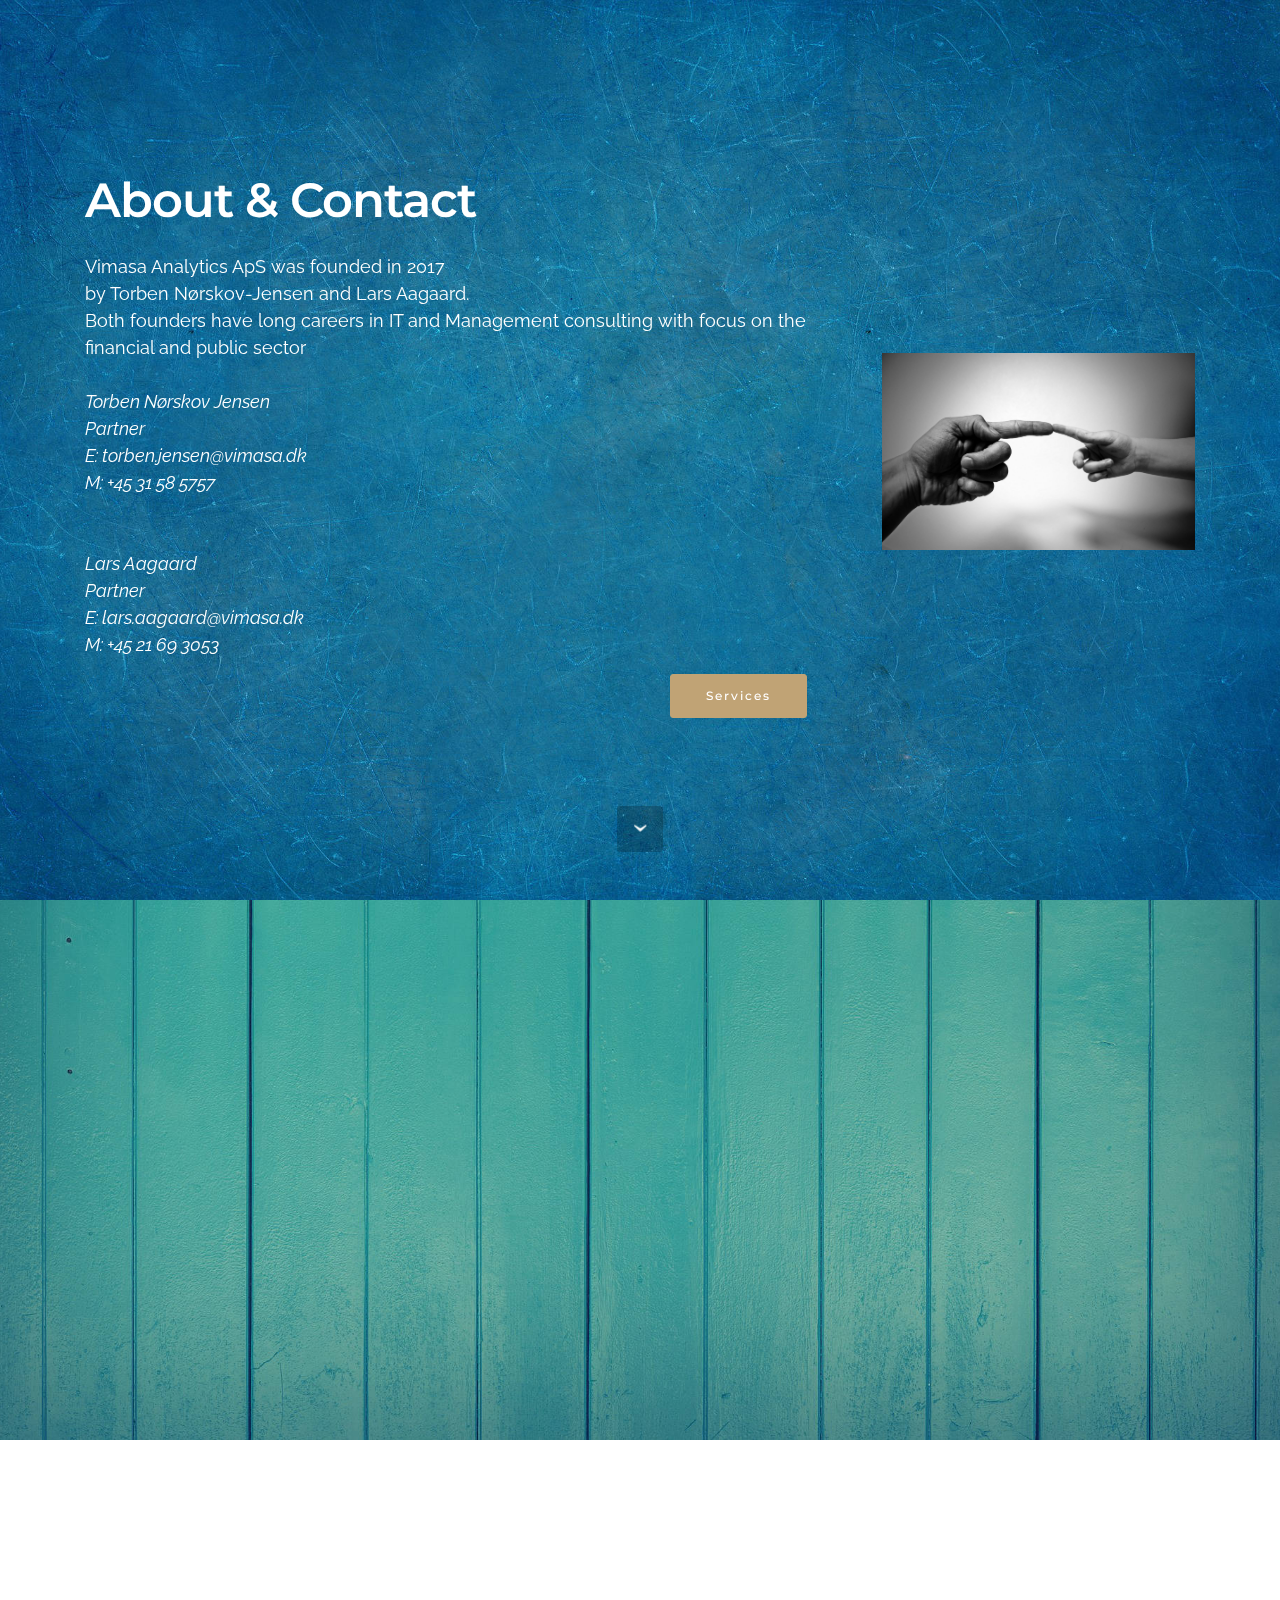
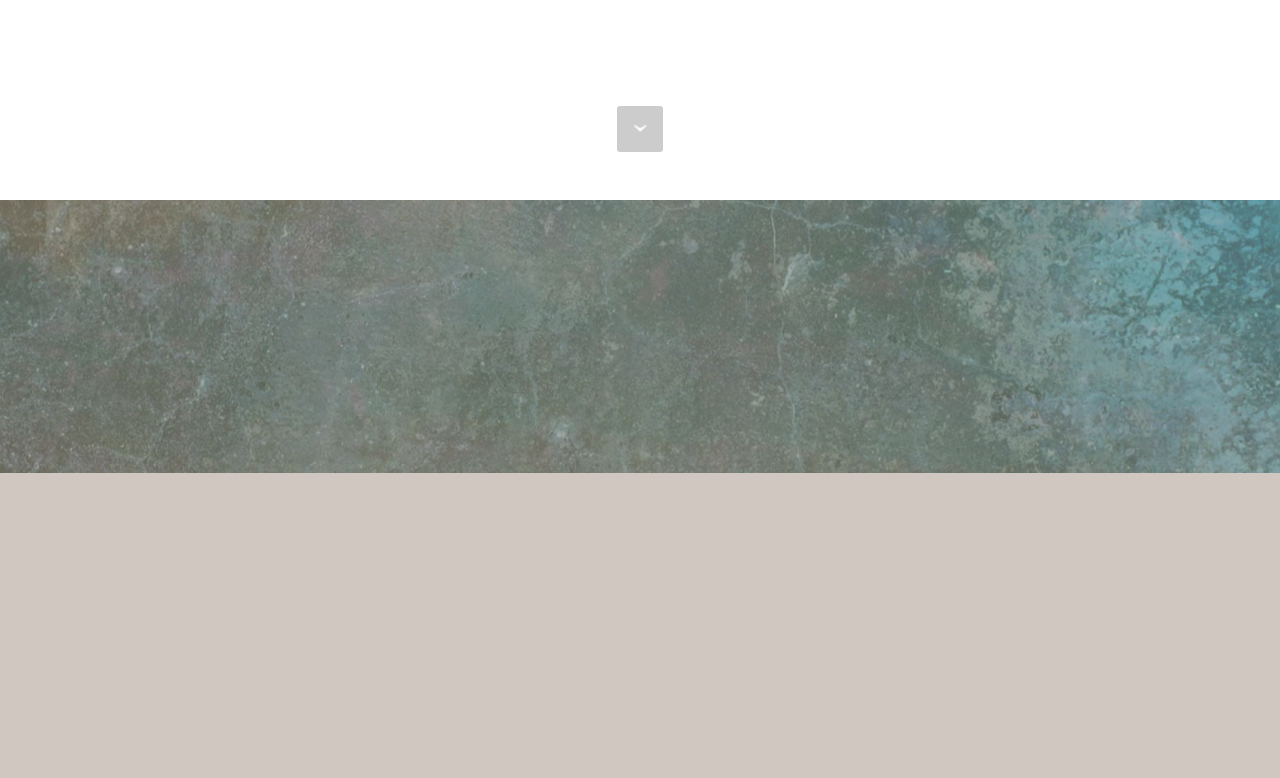
==== About.html @ 1f8f46f0 "create github pages" ====
<!DOCTYPE html>
<html >
<head>
  <!-- Site made with Mobirise Website Builder v4.8.8, https://mobirise.com -->
  <meta charset="UTF-8">
  <meta http-equiv="X-UA-Compatible" content="IE=edge">
  <meta name="generator" content="Mobirise v4.8.8, mobirise.com">
  <meta name="viewport" content="width=device-width, initial-scale=1, minimum-scale=1">
  <link rel="shortcut icon" href="assets/images/logo.png" type="image/x-icon">
  <meta name="description" content="Site Builder Description">
  <title>About</title>
  <link rel="stylesheet" href="https://fonts.googleapis.com/css?family=Montserrat:400,700">
  <link rel="stylesheet" href="https://fonts.googleapis.com/css?family=Raleway:100,100i,200,200i,300,300i,400,400i,500,500i,600,600i,700,700i,800,800i,900,900i">
  <link rel="stylesheet" href="https://fonts.googleapis.com/css?family=Lora:400,700,400italic,700italic&subset=latin">
  <link rel="stylesheet" href="assets/tether/tether.min.css">
  <link rel="stylesheet" href="assets/bootstrap/css/bootstrap.min.css">
  <link rel="stylesheet" href="assets/animate.css/animate.min.css">
  <link rel="stylesheet" href="assets/theme/css/style.css">
  <link rel="stylesheet" href="assets/mobirise/css/mbr-additional.css" type="text/css">
  
  
  
</head>
<body>
  <section class="mbr-section mbr-section-hero mbr-section-full header2 mbr-parallax-background" id="header2-1" data-rv-view="3" style="background-image: url(assets/images/mbr-1920x1280.jpg);">

    <div class="mbr-overlay" style="opacity: 0; background-color: rgb(192, 163, 117);">
    </div>

    <div class="mbr-table mbr-table-full">
        <div class="mbr-table-cell">

            <div class="container">
                <div class="mbr-section row">
                    <div class="mbr-table-md-up">
                        
                        
                        

                        <div class="mbr-table-cell col-md-5 content-size text-xs-center text-md-right">

                            <h3 class="mbr-section-title display-2">About &amp; Contact</h3>

                            <div class="mbr-section-text">
                                <p>Vimasa Analytics ApS was founded in 2017 <br>by Torben Nørskov-Jensen and Lars Aagaard. 
<br>Both founders have long careers in IT and Management consulting with focus on the financial and public sector<br><br><em>Torben Nørskov Jensen<br>Partner<br>E: torben.jensen@vimasa.dk<br>M: +45 31 58 5757</em><br><br><br><em>Lars Aagaard<br>Partner<br>E: lars.aagaard@vimasa.dk<br>M: +45 21 69 3053</em></p>
                            </div>

                            <div class="mbr-section-btn"><a class="btn btn-primary" href="Services.html">Services</a></div>

                        </div>
                        <div class="mbr-table-cell mbr-valign-top mbr-left-padding-md-up col-md-7 image-size" style="width: 34%;">
                            <div class="mbr-figure"><img src="assets/images/mbr-1400x879.jpg"></div>
                        </div>

                    </div>
                </div>
            </div>

        </div>
    </div>

    <div class="mbr-arrow mbr-arrow-floating hidden-sm-down" aria-hidden="true"><a href="#header2-6"><i class="mbr-arrow-icon"></i></a></div>

</section>

<section class="engine"><a href="https://mobirise.info/l">free site templates</a></section><section class="mbr-section mbr-section-hero mbr-section-full header2 mbr-parallax-background" id="header2-6" data-rv-view="30" style="background-image: url(assets/images/mbr-1-1920x1277.jpg);">

    

    <div class="mbr-table mbr-table-full">
        <div class="mbr-table-cell">

            <div class="container">
                <div class="mbr-section row">
                    <div class="mbr-table-md-up">
                        
                        
                        

                        <div class="mbr-table-cell col-md-5 content-size text-xs-center text-md-right">

                            <h3 class="mbr-section-title display-2"><em><br></em>Vimasa Improvement ApS<br><em>What we do</em></h3>

                            <div class="mbr-section-text">
                                <p><em>- We engage in IT projects<br>- We are committed<br>- We do our best so our customers succeed</em><br><br><strong>We are dedicated from the beginning, and our goals is to make sure our customers IT investment are aligned and returning the expected value.</strong><br><em><br>- Project Management<br>- IT Transition &amp; Transformation<br>- PMO Processes &amp; Governance<br>- GDPR &amp; Compliance<br>- IT Assessment<br>- IT Security<br>- Cloud<br></em><br><strong><br></strong></p>
                            </div>

                            <div class="mbr-section-btn"><a class="btn btn-info" href="Abou.html">Contact info</a></div>

                        </div>
                        <div class="mbr-table-cell mbr-valign-top mbr-left-padding-md-up col-md-7 image-size" style="width: 33%;">
                            <div class="mbr-figure"><img src="assets/images/mbr-1400x933.jpg"></div>
                        </div>

                    </div>
                </div>
            </div>

        </div>
    </div>

    <div class="mbr-arrow mbr-arrow-floating hidden-sm-down" aria-hidden="true"><a href="#form1-7"><i class="mbr-arrow-icon"></i></a></div>

</section>

<section class="mbr-section form1 mbr-parallax-background" id="form1-7" data-rv-view="33" style="background-image: url(assets/images/mbr-1-1920x1920.jpg); padding-top: 40px; padding-bottom: 40px;">
    <div class="mbr-overlay" style="opacity: 0.5; background-color: rgb(163, 143, 132);">
    </div>
    <div class="mbr-section mbr-section__container mbr-section__container--middle">
        <div class="container">
            <div class="row">
                <div class="col-xs-12 text-xs-center">
                    <h3 class="mbr-section-title display-2">CONTACT FORM</h3>
                    <small class="mbr-section-subtitle">Digital transition is here - don't get behind</small>
                </div>
            </div>
        </div>
    </div>
    <div class="mbr-section mbr-section-nopadding">
        <div class="container">
            <div class="row">
                <div class="col-xs-12 col-lg-10 col-lg-offset-1" data-form-type="formoid">


                    <div data-form-alert="true">
                        <div hidden="" data-form-alert-success="true" class="alert alert-form alert-success text-xs-center">Thanks for filling out form
We will contact you shortly!</div>
                    </div>


                    <form action="https://mobirise.com/" method="post" data-form-title="CONTACT FORM">

                        <input type="hidden" value="hL6m+TQBSFfys4Q+wXrclyEudEOD7QQ8SLGJRvzEBUeNhYzT4Xl9J7vNnoJnDVi4eVZzjB62GoD734XHvU3Bo7GF/iDi1a0RfBKgp7R13v/vdrut3c1AyqUFAU4XTbLZ" data-form-email="true">

                        <div class="row row-sm-offset">

                            <div class="col-xs-12 col-md-4">
                                <div class="form-group">
                                    <label class="form-control-label" for="form1-7-name">Name<span class="form-asterisk">*</span></label>
                                    <input type="text" class="form-control" name="name" required="" data-form-field="Name" id="form1-7-name">
                                </div>
                            </div>

                            <div class="col-xs-12 col-md-4">
                                <div class="form-group">
                                    <label class="form-control-label" for="form1-7-email">Email<span class="form-asterisk">*</span></label>
                                    <input type="email" class="form-control" name="email" required="" data-form-field="Email" id="form1-7-email">
                                </div>
                            </div>

                            <div class="col-xs-12 col-md-4">
                                <div class="form-group">
                                    <label class="form-control-label" for="form1-7-phone">Phone</label>
                                    <input type="tel" class="form-control" name="phone" data-form-field="Phone" id="form1-7-phone">
                                </div>
                            </div>

                        </div>

                        <div class="form-group">
                            <label class="form-control-label" for="form1-7-message">Message</label>
                            <textarea class="form-control" name="message" rows="7" data-form-field="Message" id="form1-7-message"></textarea>
                        </div>

                        <div><button type="submit" class="btn btn-primary">CONTACT US</button></div>

                    </form>
                </div>
            </div>
        </div>
    </div>
</section>


  <script src="assets/web/assets/jquery/jquery.min.js"></script>
  <script src="assets/tether/tether.min.js"></script>
  <script src="assets/bootstrap/js/bootstrap.min.js"></script>
  <script src="assets/smooth-scroll/smooth-scroll.js"></script>
  <script src="assets/jarallax/jarallax.js"></script>
  <script src="assets/viewport-checker/jquery.viewportchecker.js"></script>
  <script src="assets/theme/js/script.js"></script>
  <script src="assets/formoid/formoid.min.js"></script>
  
  
  <input name="animation" type="hidden">
  </body>
</html>
---- assets/theme/css/style.css ----
.engine {
	position: absolute;
	text-indent: -2400px;
	text-align: center;
	padding: 0;
	top: 0;
	left: -2400px;
}/*!
 * Default theme v2 (https://mobirise.com/)
 * Copyright 2016 Mobirise
 */
.container {
  position: relative; }

.btn {
  margin-bottom: 0.5rem; }
  .btn + .btn {
    margin-left: 1rem; }
  @media (max-width: 767px) {
    .btn {
      white-space: normal; }
      .btn + .btn {
        margin-left: 0; } }

.bg-primary {
  background-color: #c0a375 !important; }

.bg-success {
  background-color: #90a878 !important; }

.bg-info {
  background-color: #7e9b9f !important; }

.bg-warning {
  background-color: #f3c649 !important; }

.bg-danger {
  background-color: #f28281 !important; }

.bg-none {
  background: none !important; }

.btn {
  font-family: 'Montserrat', sans-serif;
  font-weight: 500;
  letter-spacing: 2px;
  padding: 0.75rem 2.1875rem;
  font-size: 0.75rem;
  line-height: 1.5;
  border-radius: 3px;
  -webkit-transition: all .3s ease-in-out;
  -moz-transition: all .3s ease-in-out;
  transition: all .3s ease-in-out; }

.btn-sm {
  padding: 0.625rem 2.1874rem;
  font-size: 0.9687rem;
  line-height: 1.5;
  border-radius: 3px;
  font-family: "Lora";
  font-style: italic;
  font-weight: 400;
  letter-spacing: 0px; }

.btn-lg {
  padding: 0.75rem 2.1874rem;
  font-size: 0.9687rem;
  line-height: 1.3333333333;
  border-radius: 3px; }

.btn-xlg {
  padding: 0.75rem 2.1874rem;
  font-size: 1.1875rem;
  line-height: 1.3333333333;
  border-radius: 3px; }

.btn-primary {
  background-color: #c0a375;
  border-color: #c0a375;
  box-shadow: none;
  color: #fff; }
  .btn-primary:hover {
    color: #fff;
    background-color: #a07e49;
    border-color: #a07e49;
    box-shadow: none; }
  .btn-primary:focus, .btn-primary.focus {
    color: #fff;
    background-color: #a07e49;
    border-color: #a07e49; }
  .btn-primary:active, .btn-primary.active {
    color: #fff;
    background-color: #a07e49;
    border-color: #a07e49;
    background-image: none;
    box-shadow: none; }
  .btn-primary.disabled, .btn-primary:disabled {
    color: #fff !important;
    background-color: #a07e49 !important;
    border-color: #a07e49 !important;
    opacity: 0.85; }

.btn-secondary {
  background-color: #bfcecb;
  border-color: #bfcecb;
  box-shadow: none;
  color: #fff; }
  .btn-secondary:hover {
    color: #fff;
    background-color: #94ada8;
    border-color: #94ada8;
    box-shadow: none; }
  .btn-secondary:focus, .btn-secondary.focus {
    color: #fff;
    background-color: #94ada8;
    border-color: #94ada8; }
  .btn-secondary:active, .btn-secondary.active {
    color: #fff;
    background-color: #94ada8;
    border-color: #94ada8;
    background-image: none;
    box-shadow: none; }
  .btn-secondary.disabled, .btn-secondary:disabled {
    color: #fff !important;
    background-color: #94ada8 !important;
    border-color: #94ada8 !important;
    opacity: 0.85; }

.btn-info {
  background-color: #7e9b9f;
  border-color: #7e9b9f;
  box-shadow: none;
  color: #fff; }
  .btn-info:hover {
    color: #fff;
    background-color: #597478;
    border-color: #597478;
    box-shadow: none; }
  .btn-info:focus, .btn-info.focus {
    color: #fff;
    background-color: #597478;
    border-color: #597478; }
  .btn-info:active, .btn-info.active {
    color: #fff;
    background-color: #597478;
    border-color: #597478;
    background-image: none;
    box-shadow: none; }
  .btn-info.disabled, .btn-info:disabled {
    color: #fff !important;
    background-color: #597478 !important;
    border-color: #597478 !important;
    opacity: 0.85; }

.btn-success {
  background-color: #90a878;
  border-color: #90a878;
  box-shadow: none;
  color: #fff; }
  .btn-success:hover {
    color: #fff;
    background-color: #6a8153;
    border-color: #6a8153;
    box-shadow: none; }
  .btn-success:focus, .btn-success.focus {
    color: #fff;
    background-color: #6a8153;
    border-color: #6a8153; }
  .btn-success:active, .btn-success.active {
    color: #fff;
    background-color: #6a8153;
    border-color: #6a8153;
    background-image: none;
    box-shadow: none; }
  .btn-success.disabled, .btn-success:disabled {
    color: #fff !important;
    background-color: #6a8153 !important;
    border-color: #6a8153 !important;
    opacity: 0.85; }

.btn-warning {
  background-color: #f3c649;
  border-color: #f3c649;
  box-shadow: none;
  color: #fff; }
  .btn-warning:hover {
    color: #fff;
    background-color: #e1a90f;
    border-color: #e1a90f;
    box-shadow: none; }
  .btn-warning:focus, .btn-warning.focus {
    color: #fff;
    background-color: #e1a90f;
    border-color: #e1a90f; }
  .btn-warning:active, .btn-warning.active {
    color: #fff;
    background-color: #e1a90f;
    border-color: #e1a90f;
    background-image: none;
    box-shadow: none; }
  .btn-warning.disabled, .btn-warning:disabled {
    color: #fff !important;
    background-color: #e1a90f !important;
    border-color: #e1a90f !important;
    opacity: 0.85; }

.btn-danger {
  background-color: #f28281;
  border-color: #f28281;
  box-shadow: none;
  color: #fff; }
  .btn-danger:hover {
    color: #fff;
    background-color: #eb3d3c;
    border-color: #eb3d3c;
    box-shadow: none; }
  .btn-danger:focus, .btn-danger.focus {
    color: #fff;
    background-color: #eb3d3c;
    border-color: #eb3d3c; }
  .btn-danger:active, .btn-danger.active {
    color: #fff;
    background-color: #eb3d3c;
    border-color: #eb3d3c;
    background-image: none;
    box-shadow: none; }
  .btn-danger.disabled, .btn-danger:disabled {
    color: #fff !important;
    background-color: #eb3d3c !important;
    border-color: #eb3d3c !important;
    opacity: 0.85; }

.btn-white {
  background-color: #fff;
  border-color: #fff;
  box-shadow: none;
  color: #535353; }
  .btn-white:hover {
    color: #fff;
    background-color: #d4d4d4;
    border-color: #d4d4d4;
    box-shadow: none; }
  .btn-white:focus, .btn-white.focus {
    color: #fff;
    background-color: #d4d4d4;
    border-color: #d4d4d4; }
  .btn-white:active, .btn-white.active {
    color: #fff;
    background-color: #d4d4d4;
    border-color: #d4d4d4;
    background-image: none;
    box-shadow: none; }
  .btn-white.disabled, .btn-white:disabled {
    color: #fff !important;
    background-color: #d4d4d4 !important;
    border-color: #d4d4d4 !important;
    opacity: 0.85; }

.btn-black {
  background-color: #535353;
  border-color: #535353;
  box-shadow: none;
  color: #fff; }
  .btn-black:hover {
    color: #fff;
    background-color: #2d2d2d;
    border-color: #2d2d2d;
    box-shadow: none; }
  .btn-black:focus, .btn-black.focus {
    color: #fff;
    background-color: #2d2d2d;
    border-color: #2d2d2d; }
  .btn-black:active, .btn-black.active {
    color: #fff;
    background-color: #2d2d2d;
    border-color: #2d2d2d;
    background-image: none;
    box-shadow: none; }
  .btn-black.disabled, .btn-black:disabled {
    color: #fff !important;
    background-color: #2d2d2d !important;
    border-color: #2d2d2d !important;
    opacity: 0.85; }

.btn-primary-outline {
  background: none;
  border-color: #8e7041;
  color: #8e7041; }
  .btn-primary-outline:focus, .btn-primary-outline.focus, .btn-primary-outline:active, .btn-primary-outline.active {
    color: #fff;
    background-color: #c0a375;
    border-color: #c0a375; }
  .btn-primary-outline:hover {
    color: #fff;
    background-color: #c0a375;
    border-color: #c0a375; }
  .btn-primary-outline.disabled, .btn-primary-outline:disabled {
    color: #fff !important;
    background-color: #c0a375 !important;
    border-color: #c0a375 !important;
    opacity: 0.85; }

.btn-secondary-outline {
  background: none;
  border-color: #85a29c;
  color: #85a29c; }
  .btn-secondary-outline:focus, .btn-secondary-outline.focus, .btn-secondary-outline:active, .btn-secondary-outline.active {
    color: #fff;
    background-color: #bfcecb;
    border-color: #bfcecb; }
  .btn-secondary-outline:hover {
    color: #fff;
    background-color: #bfcecb;
    border-color: #bfcecb; }
  .btn-secondary-outline.disabled, .btn-secondary-outline:disabled {
    color: #fff !important;
    background-color: #bfcecb !important;
    border-color: #bfcecb !important;
    opacity: 0.85; }

.btn-info-outline {
  background: none;
  border-color: #4e6669;
  color: #4e6669; }
  .btn-info-outline:focus, .btn-info-outline.focus, .btn-info-outline:active, .btn-info-outline.active {
    color: #fff;
    background-color: #7e9b9f;
    border-color: #7e9b9f; }
  .btn-info-outline:hover {
    color: #fff;
    background-color: #7e9b9f;
    border-color: #7e9b9f; }
  .btn-info-outline.disabled, .btn-info-outline:disabled {
    color: #fff !important;
    background-color: #7e9b9f !important;
    border-color: #7e9b9f !important;
    opacity: 0.85; }

.btn-success-outline {
  background: none;
  border-color: #5d7149;
  color: #5d7149; }
  .btn-success-outline:focus, .btn-success-outline.focus, .btn-success-outline:active, .btn-success-outline.active {
    color: #fff;
    background-color: #90a878;
    border-color: #90a878; }
  .btn-success-outline:hover {
    color: #fff;
    background-color: #90a878;
    border-color: #90a878; }
  .btn-success-outline.disabled, .btn-success-outline:disabled {
    color: #fff !important;
    background-color: #90a878 !important;
    border-color: #90a878 !important;
    opacity: 0.85; }

.btn-warning-outline {
  background: none;
  border-color: #c9970d;
  color: #c9970d; }
  .btn-warning-outline:focus, .btn-warning-outline.focus, .btn-warning-outline:active, .btn-warning-outline.active {
    color: #fff;
    background-color: #f3c649;
    border-color: #f3c649; }
  .btn-warning-outline:hover {
    color: #fff;
    background-color: #f3c649;
    border-color: #f3c649; }
  .btn-warning-outline.disabled, .btn-warning-outline:disabled {
    color: #fff !important;
    background-color: #f3c649 !important;
    border-color: #f3c649 !important;
    opacity: 0.85; }

.btn-danger-outline {
  background: none;
  border-color: #e82625;
  color: #e82625; }
  .btn-danger-outline:focus, .btn-danger-outline.focus, .btn-danger-outline:active, .btn-danger-outline.active {
    color: #fff;
    background-color: #f28281;
    border-color: #f28281; }
  .btn-danger-outline:hover {
    color: #fff;
    background-color: #f28281;
    border-color: #f28281; }
  .btn-danger-outline.disabled, .btn-danger-outline:disabled {
    color: #fff !important;
    background-color: #f28281 !important;
    border-color: #f28281 !important;
    opacity: 0.85; }

.btn-white-outline {
  background: none;
  border-color: #fff;
  color: #fff; }
  .btn-white-outline:focus, .btn-white-outline.focus, .btn-white-outline:active, .btn-white-outline.active {
    color: #535353;
    background-color: #fff;
    border-color: #fff; }
  .btn-white-outline:hover {
    color: #535353;
    background-color: #fff;
    border-color: #fff; }
  .btn-white-outline.disabled, .btn-white-outline:disabled {
    color: #535353 !important;
    background-color: #fff !important;
    border-color: #fff !important;
    opacity: 0.85; }

.btn-black-outline {
  background: none;
  border-color: #202020;
  color: #202020; }
  .btn-black-outline:focus, .btn-black-outline.focus, .btn-black-outline:active, .btn-black-outline.active {
    color: #fff;
    background-color: #535353;
    border-color: #535353; }
  .btn-black-outline:hover {
    color: #fff;
    background-color: #535353;
    border-color: #535353; }
  .btn-black-outline.disabled, .btn-black-outline:disabled {
    color: #fff !important;
    background-color: #535353 !important;
    border-color: #535353 !important;
    opacity: 0.85; }

a.mbr-iconfont:hover {
  text-decoration: none; }

.btn-social {
  font-size: 20px;
  border-radius: 50%;
  padding: 0;
  width: 44px;
  height: 44px;
  line-height: 44px;
  text-align: center;
  position: relative;
  border: 2px solid #c0a375;
  color: #232323; }
  .btn-social i {
    top: 0;
    line-height: 44px;
    width: 44px; }
  .btn-social:hover {
    color: #fff;
    background: #c0a375; }
  .btn-social + .btn {
    margin-left: 0.1rem; }

p.lead,
.lead p {
  font-size: 1.07rem;
  font-weight: 300;
  margin-bottom: 2.3125rem; }

.article .lead p, .article .lead ul, .article .lead ol, .article .lead pre, .article .lead blockquote {
  margin-bottom: 0; }

.lead {
  font-size: 1.07rem;
  font-weight: 300; }
  .lead a {
    font-family: "Lora";
    font-style: italic;
    font-weight: 400; }
    .lead a, .lead a:hover {
      color: #c0a375;
      text-decoration: none; }
  .lead h1 {
    font-size: 3rem;
    font-weight: 600;
    letter-spacing: -1px;
    margin-bottom: 1.605rem; }
  .lead h2 {
    font-size: 2.5rem;
    font-weight: 600;
    letter-spacing: -1px;
    margin-bottom: 1.605rem; }
  .lead h3 {
    font-size: 2rem;
    font-weight: 600;
    margin-bottom: 1.605rem; }
  .lead h4 {
    font-size: 1.5rem;
    font-weight: 600;
    margin-bottom: 1.605rem; }
  .lead blockquote {
    font-family: "Lora";
    font-style: italic;
    padding: 10px 0 10px 20px;
    border-left: 4px solid #c39f76;
    font-size: 1.09rem;
    position: relative; }
  .lead ul, .lead ol, .lead pre, .lead blockquote {
    margin-bottom: 2.3125rem; }
  .lead pre {
    background: #f4f4f4;
    padding: 10px 24px;
    white-space: pre-wrap; }

.display-1 {
  font-size: 4.39rem;
  font-weight: 600;
  letter-spacing: -2px;
  margin-bottom: 0.2843em;
  margin-top: 3.9rem; }

.display-2 {
  font-size: 3rem;
  font-weight: 600;
  letter-spacing: -1px;
  margin-bottom: 1.5625rem;
  margin-top: 3.5rem; }

.display-3 {
  font-size: 2.5rem;
  font-weight: 600;
  margin-top: 3.2rem;
  margin-bottom: 2rem; }

.display-4 {
  font-size: 2rem;
  font-weight: 600;
  margin-top: 2.3rem;
  margin-bottom: 1.8rem; }

.modal-backdrop {
  background: -webkit-linear-gradient(left, #564740, #3a414a);
  background: -moz-linear-gradient(left, #564740, #3a414a);
  background: -o-linear-gradient(left, #564740, #3a414a);
  background: -ms-linear-gradient(left, #564740, #3a414a);
  background: linear-gradient(left, #564740, #3a414a);
  opacity: 0.94; }

.form-control {
  background-color: #f5f5f5;
  border-radius: 3px;
  box-shadow: none;
  color: #565656;
  font-size: 0.875rem;
  line-height: 1.43;
  min-height: 3.5em;
  padding: 0.5em 1.07em 0.5em; }
  .form-control, .form-control:focus {
    border: 1px solid #e8e8e8; }
  .form-active .form-control:invalid {
    border-color: #f28281; }

.form-control-label {
  cursor: pointer;
  font-size: 0.875rem;
  margin-bottom: 0.357em;
  padding: 0; }

.alert {
  border-radius: 0;
  border: 0;
  font-family: 'Montserrat', sans-serif;
  font-size: 0.875rem;
  line-height: 1.5;
  margin-bottom: 1.875rem;
  padding: 1.25rem;
  position: relative; }
  .alert.alert-form:after {
    background-color: inherit;
    bottom: -7px;
    content: "";
    display: block;
    height: 14px;
    left: 50%;
    margin-left: -7px;
    position: absolute;
    transform: rotate(45deg);
    width: 14px; }

.alert-success {
  background-color: #90a878;
  color: #fff; }

.alert-info {
  background-color: #7e9b9f;
  color: #fff; }

.alert-warning {
  background-color: #f3c649;
  color: #fff; }

.alert-danger {
  background-color: #f28281;
  color: #fff; }

/**
 * TYPOGRAPHY
 */
body {
  font-family: 'Raleway', sans-serif;
  color: #232323; }

h1, h2, h3, h4, h5, h6,
.h1, .h2, .h3, .h4, .h5, .h6,
.display-1, .display-2, .display-3, .display-4 {
  font-family: 'Montserrat', sans-serif;
  word-break: break-word;
  word-wrap: break-word; }

input, textarea {
  font-family: "Raleway"; }

input:-webkit-autofill, input:-webkit-autofill:hover, input:-webkit-autofill:focus, input:-webkit-autofill:active {
  transition-delay: 9999s;
  transition-property: background-color, color; }

.text-primary {
  color: #c0a375 !important; }

.text-success {
  color: #90a878 !important; }

.text-info {
  color: #7e9b9f !important; }

.text-warning {
  color: #f3c649 !important; }

.text-danger {
  color: #f28281 !important; }

.text-white {
  color: #fff !important; }

.text-black {
  color: #535353 !important; }

.mbr-section {
  position: relative;
  padding-top: 120px;
  padding-bottom: 120px;
  background-position: 50% 50%;
  background-repeat: no-repeat;
  background-size: cover; }

.mbr-section-full {
  display: table;
  height: 100vh;
  padding-bottom: 0;
  padding-top: 0;
  table-layout: fixed;
  width: 100%; }
  .mbr-section-full > .mbr-table-cell {
    width: 100%; }

.mbr-section-small {
  padding-top: 60px;
  padding-bottom: 60px; }

.mbr-section-title {
  margin-top: 0; }

.mbr-section__container--first {
  padding-top: 120px;
  padding-bottom: 40px; }

.mbr-section__container--middle {
  padding-top: 0;
  padding-bottom: 40px; }

.mbr-section__container--last {
  padding-top: 0;
  padding-bottom: 120px; }

.mbr-section-sm-padding {
  padding-top: 40px;
  padding-bottom: 40px; }

.mbr-section-md-padding {
  padding-top: 90px;
  padding-bottom: 90px; }

.mbr-section-nopadding {
  padding-top: 0;
  padding-bottom: 0; }

.mbr-section-subtitle {
  display: block;
  font-style: italic;
  font-weight: 400;
  font-size: 17px;
  font-family: "Lora";
  line-height: 26px;
  color: #8c8c8c;
  margin-bottom: 30px; }

.mbr-section-title + .mbr-section-subtitle {
  margin-top: -21px; }

.mbr-section-hero::before {
  display: none !important; }
.mbr-section-hero .mbr-section-title {
  color: #fff;
  margin-bottom: 1.6875rem; }
.mbr-section-hero .mbr-section-lead {
  color: #fff;
  font-family: Lora;
  font-size: 1.5rem;
  font-style: italic;
  margin-top: -1em; }
.mbr-section-hero .mbr-section-text {
  color: #fff; }

@media (max-width: 767px) {
  .mbr-section {
    padding-top: 60px;
    padding-bottom: 60px; }

  .mbr-section-full {
    padding-bottom: 0;
    padding-top: 0; }

  .mbr-section__container--first {
    padding-top: 60px;
    padding-bottom: 40px; }

  .mbr-section__container--middle {
    padding-top: 0;
    padding-bottom: 40px; }

  .mbr-section__container--last {
    padding-top: 0;
    padding-bottom: 60px; }

  .mbr-section-sm-padding {
    padding-top: 40px;
    padding-bottom: 40px; }

  .mbr-section-md-padding {
    padding-top: 60px;
    padding-bottom: 60px; }

  .mbr-section-nopadding {
    padding-top: 0;
    padding-bottom: 0; }

  .mbr-section-subtitle {
    margin-bottom: 0; }

  .mbr-section-hero.mbr-after-navbar .mbr-section {
    padding-top: 120px; }
  .mbr-section-hero.mbr-section-with-arrow .mbr-section {
    padding-bottom: 120px; }
  .mbr-section-hero .mbr-section-title {
    font-size: 3.125rem !important; }
  .mbr-section-hero .mbr-section-lead {
    font-size: 1.125rem !important; }
  .mbr-section-hero .mbr-section-btn .btn {
    font-size: 0.75rem !important;
    line-height: 1.5;
    padding: 0.75rem 2.1875rem; } }
.mbr-section-full .mbr-overlay {
  min-height: 100vh; }

.mbr-overlay {
  background-color: #000;
  bottom: 0;
  left: 0;
  opacity: 0.5;
  position: absolute;
  right: 0;
  top: 0;
  z-index: 1; }
  .mbr-overlay ~ * {
    z-index: 2; }

.mbr-section-full .mbr-background-video,
.mbr-section-full .mbr-background-video-preview {
  min-height: 100vh; }

.mbr-background-video,
.mbr-background-video-preview {
  bottom: 0;
  left: 0;
  position: absolute;
  right: 0;
  top: 0; }

.mbr-background-video-preview {
  z-index: 0 !important; }

.mbr-table {
  position: relative;
  display: table;
  width: 100%; }

.mbr-table-full {
  position: relative;
  width: 100%;
  height: 100%; }

.mbr-table-cell {
  position: relative;
  display: table-cell;
  float: none;
  padding-top: 0;
  padding-bottom: 0;
  vertical-align: middle; }

.mbr-table-md-up {
  width: 100%; }
  .mbr-table-md-up .mbr-table-cell {
    display: block; }
  .mbr-table-md-up .mbr-table-cell + .mbr-table-cell {
    padding-top: 40px; }

@media (min-width: 769px) {
  .mbr-table-md-up {
    display: table; }
    .mbr-table-md-up .mbr-table-cell {
      display: table-cell; }
    .mbr-table-md-up .mbr-table-cell + .mbr-table-cell {
      padding-top: 0; } }
.mbr-figure {
  display: block;
  margin: 0;
  overflow: hidden;
  position: relative;
  width: 100%; }
  .mbr-figure img, .mbr-figure iframe {
    display: block;
    width: 100%; }
  .mbr-figure .mbr-figure-caption {
    background: #2e2e2e;
    color: #fff;
    font-family: Montserrat;
    padding: 1.5rem 0;
    text-align: center;
    width: 100%; }
  .mbr-figure .mbr-figure-caption-over {
    background: -moz-linear-gradient(left, rgba(67, 76, 99, 0.85), rgba(188, 155, 114, 0.85)) !important;
    background: -ms-linear-gradient(left, rgba(67, 76, 99, 0.85), rgba(188, 155, 114, 0.85)) !important;
    background: -o-linear-gradient(left, rgba(67, 76, 99, 0.85), rgba(188, 155, 114, 0.85)) !important;
    background: -webkit-linear-gradient(left, rgba(67, 76, 99, 0.85), rgba(188, 155, 114, 0.85)) !important;
    background: linear-gradient(left, rgba(67, 76, 99, 0.85), rgba(188, 155, 114, 0.85)) !important;
    bottom: 0;
    position: absolute; }

.mbr-map {
  height: 25rem;
  position: relative; }
  .mbr-map iframe {
    height: 100%;
    width: 100%; }
  .mbr-map [data-state-details] {
    color: #6b6763;
    font-family: Montserrat;
    height: 1.5em;
    margin-top: -0.75em;
    padding-left: 1.25rem;
    padding-right: 1.25rem;
    position: absolute;
    text-align: center;
    top: 50%;
    width: 100%; }
  .mbr-map[data-state] {
    background: #e9e5dc; }
  .mbr-map[data-state="loading"] [data-state-details] {
    display: none; }
  .mbr-map[data-state="loading"]::after {
    content: "";
    -webkit-animation: btnCircleLoading .6s infinite linear;
    animation: btnCircleLoading .6s infinite linear;
    border-radius: 50%;
    border: 6px rgba(255, 255, 255, 0.35) solid;
    border-top-color: #fff;
    height: 40px;
    left: 50%;
    margin-left: -20px;
    margin-top: -20px;
    position: absolute;
    top: 50%;
    width: 40px; }

/*-------

   Gallery

-------*/
.mbr-gallery .mbr-gallery-item {
  position: relative;
  display: inline-block;
  width: 25%; }
  @media (max-width: 768px) {
    .mbr-gallery .mbr-gallery-item {
      width: 50%; } }
  @media (max-width: 400px) {
    .mbr-gallery .mbr-gallery-item {
      width: 100%; } }

.mbr-gallery .mbr-gallery-item img {
  width: 100%;
  opacity: 1;
  -webkit-transition: .2s opacity ease-in-out;
  transition: .2s opacity ease-in-out; }

.mbr-gallery .mbr-gallery-item > a:hover img {
  opacity: 1; }

.mbr-gallery .mbr-gallery-item > a {
  background: #fff;
  display: block;
  outline: none;
  position: relative; }
  .mbr-gallery .mbr-gallery-item > a::before {
    content: "";
    position: absolute;
    left: 0;
    top: 0;
    width: 100%;
    height: 100%;
    background: -webkit-linear-gradient(left, #554346, #45505b) !important;
    background: -moz-linear-gradient(left, #554346, #45505b) !important;
    background: -o-linear-gradient(left, #554346, #45505b) !important;
    background: -ms-linear-gradient(left, #554346, #45505b) !important;
    background: linear-gradient(left, #554346, #45505b) !important;
    opacity: 0;
    -webkit-transition: .2s opacity ease-in-out;
    transition: .2s opacity ease-in-out; }

.mbr-gallery .mbr-gallery-item .icon {
  -webkit-transform: translateX(-50%) translateY(-50%);
  -webkit-transition: .2s opacity ease-in-out;
  color: #000;
  font-size: 30px;
  height: 69px;
  left: 50%;
  opacity: 0;
  position: absolute;
  top: 50%;
  transform: translateX(-50%) translateY(-50%);
  transition: .2s opacity ease-in-out;
  width: 69px; }
  .mbr-gallery .mbr-gallery-item .icon::before, .mbr-gallery .mbr-gallery-item .icon::after {
    content: "";
    display: block;
    position: absolute;
    height: 69px;
    width: 1px;
    margin-left: 34.5px;
    background-color: #fff; }
  .mbr-gallery .mbr-gallery-item .icon::after {
    width: 69px;
    height: 1px;
    margin-left: 0;
    margin-top: 34.5px; }

.mbr-gallery .mbr-gallery-item > a:hover .icon {
  opacity: 1; }

.mbr-gallery .mbr-gallery-item > a:hover::before {
  opacity: 0.9; }

.mbr-gallery-title {
  font-family: Montserrat;
  font-size: 0.9em;
  position: absolute;
  display: block;
  width: 100%;
  bottom: 0;
  padding: 1rem;
  color: #fff;
  background: -webkit-linear-gradient(left, rgba(85, 67, 70, 0.85), rgba(69, 80, 91, 0.85)) !important;
  background: -moz-linear-gradient(left, rgba(85, 67, 70, 0.85), rgba(69, 80, 91, 0.85)) !important;
  background: -o-linear-gradient(left, rgba(85, 67, 70, 0.85), rgba(69, 80, 91, 0.85)) !important;
  background: -ms-linear-gradient(left, rgba(85, 67, 70, 0.85), rgba(69, 80, 91, 0.85)) !important;
  background: linear-gradient(left, rgba(85, 67, 70, 0.85), rgba(69, 80, 91, 0.85)) !important;
  -webkit-transition: .2s background ease-in-out;
  transition: .2s background ease-in-out; }

.mbr-gallery .mbr-gallery-item > a:hover .mbr-gallery-title {
  background: rgba(0, 0, 0, 0) !important; }

/* remove spacing */
.mbr-gallery .mbr-gallery-row.no-gutter {
  margin: 0; }

.mbr-gallery .mbr-gallery-row.no-gutter .mbr-gallery-item {
  padding: 0; }

/* container */
.mbr-gallery .container.mbr-gallery-layout-default {
  padding: 93px 0; }

/* fix horizontal scrollbar */
.mbr-gallery .mbr-gallery-layout-default,
.mbr-gallery .mbr-gallery-layout-article {
  overflow: hidden; }

/* lightbox */
.mbr-gallery .modal {
  position: fixed;
  overflow: hidden;
  padding-right: 0 !important; }

.mbr-gallery .modal-content {
  border-radius: 0; }

.mbr-gallery .modal-body {
  padding: 0; }

.mbr-gallery .modal-body img {
  width: 100%; }

.mbr-gallery .modal .close {
  position: fixed;
  background: #1b1b1b;
  opacity: 0.5;
  font-size: 55px;
  font-weight: 300;
  width: 70px;
  height: 70px;
  border-radius: 50%;
  color: #fff;
  top: 2.5rem;
  right: 2.5rem;
  line-height: 61px;
  border: 0;
  text-align: center;
  text-shadow: none;
  z-index: 5;
  -webkit-transition: opacity .3s ease;
  -moz-transition: opacity .3s ease;
  -o-transition: opacity .3s ease;
  transition: opacity .3s ease; }

.mbr-gallery .modal .close:hover {
  opacity: 1;
  background: #000;
  color: #fff; }

.mbr-gallery .modal.in .modal-dialog {
  margin: 0 auto; }

/* modal back color opacity */
.modal-backdrop.in {
  opacity: 0.8;
  filter: alpha(opacity=80); }

@media (max-width: 768px) {
  .mbr-gallery .carousel-indicators,
  .mbr-gallery .carousel-control,
  .mbr-gallery .modal .close {
    position: fixed; } }
/* fix fade in effect */
.mbr-gallery .modal.fade .modal-dialog {
  -webkit-transition: margin-top 0.3s ease-out;
  -moz-transition: margin-top 0.3s ease-out;
  -o-transition: margin-top 0.3s ease-out;
  transition: margin-top 0.3s ease-out; }

.mbr-gallery .modal.in .modal-dialog,
.mbr-gallery .modal.fade .modal-dialog {
  -webkit-transform: none;
  -ms-transform: none;
  -o-transform: none;
  transform: none; }

/*-------

   Slider

-------*/
.mbr-slider .carousel-inner > .active,
.mbr-slider .carousel-inner > .next,
.mbr-slider .carousel-inner > .prev {
  display: table; }

.mbr-slider .carousel-control {
  position: absolute;
  width: 70px;
  height: 70px;
  top: 50%;
  margin-top: -35px;
  line-height: 70px;
  border-radius: 50%;
  color: inherit;
  background: #1b1b1b;
  border: 0;
  opacity: 0.5;
  text-shadow: none;
  z-index: 5;
  color: #fff;
  -webkit-transition: all 0.2s ease-in-out 0s;
  -o-transition: all 0.2s ease-in-out 0s;
  transition: all 0.2s ease-in-out 0s; }

.mbr-gallery .mbr-slider .carousel-control {
  position: fixed; }
  @media (max-width: 991px) {
    .mbr-gallery .mbr-slider .carousel-control {
      bottom: 2.5rem;
      margin-top: 0;
      top: auto;
      z-index: 17; } }

.mbr-gallery .mbr-slider .carousel-inner > .active {
  display: block; }

.mbr-slider .carousel-control.left {
  left: 0;
  margin-left: 2.5rem; }

.mbr-slider .carousel-control.right {
  right: 0;
  margin-right: 2.5rem; }

.mbr-slider .carousel-control .icon-next,
.mbr-slider .carousel-control .icon-prev {
  margin-top: -18px;
  font-size: 40px;
  line-height: 27px; }

.mbr-slider .carousel-control:hover {
  background: #1b1b1b;
  color: #fff;
  opacity: 1; }

.mbr-slider:not(.extTestimonials5, .extTestimonials1) .carousel-indicators {
  position: absolute;
  bottom: 0;
  margin-bottom: 1.5rem !important; }
  @media (max-width: 543px) {
    .mbr-slider:not(.extTestimonials5, .extTestimonials1) .carousel-indicators {
      display: none; } }

.mbr-gallery .mbr-slider .carousel-indicators {
  position: fixed;
  margin-bottom: 2.5rem !important; }
  @media (max-width: 991px) {
    .mbr-gallery .mbr-slider .carousel-indicators {
      margin-bottom: 3.625rem !important;
      padding-left: 2.5rem;
      padding-right: 2.5rem; } }

.mbr-slider .carousel-indicators li,
.mbr-slider .carousel-indicators .active {
  width: 15px;
  height: 15px;
  margin: 3px;
  background: #1b1b1b;
  border: 0;
  opacity: 0.5; }

.mbr-slider .carousel-indicators .active {
  border: 4px solid #1b1b1b;
  background: #fff; }

@media (max-width: 767px) {
  .mbr-slider .carousel-control {
    top: auto;
    bottom: 20px; }

  .mbr-slider > .container .carousel-control {
    margin-bottom: 0px; } }
/* boxed slider */
.mbr-slider > .boxed-slider {
  position: relative;
  padding: 93px 0; }

.mbr-slider > .boxed-slider > div {
  position: relative; }

.mbr-slider > .container img {
  width: 100%; }

.mbr-slider > .container img + .row {
  position: absolute;
  top: 50%;
  left: 0;
  right: 0;
  -webkit-transform: translateY(-50%);
  -moz-transform: translateY(-50%);
  transform: translateY(-50%);
  z-index: 2; }

.mbr-slider .mbr-section {
  padding: 0;
  background-attachment: scroll; }

.mbr-slider .mbr-table-cell {
  padding: 0; }

.mbr-slider > .container .carousel-indicators {
  margin-bottom: 3px; }

/* article slider */
.mbr-slider > .article-slider .mbr-section,
.mbr-slider > .article-slider .mbr-section .mbr-table-cell {
  padding-top: 0;
  padding-bottom: 0; }

/*-------

   Cards

-------*/
.mbr-cards-row {
  position: relative;
  margin-left: 0 !important;
  margin-right: 0 !important; }
.mbr-cards-col {
  padding-left: 0;
  padding-right: 0;
  padding-top: 120px;
  padding-bottom: 120px; }
  @media (max-width: 767px) {
    .mbr-cards-col {
      padding-top: 60px;
      padding-bottom: 60px; } }
.mbr-cards .striped .card {
  padding-left: 10%;
  padding-right: 10%; }
.mbr-cards .striped .mbr-cards-col:nth-child(2n+1) {
  background: #2e2e2e;
  color: #fff; }
  .mbr-cards .striped .mbr-cards-col:nth-child(2n+1) .card-subtitle {
    color: #979797; }
.mbr-cards .card {
  text-align: center;
  border: 0;
  background: none;
  padding-left: 0;
  padding-right: 0;
  margin-bottom: 0; }
  @media (max-width: 991px) {
    .mbr-cards .card {
      padding-left: 0;
      padding-right: 0; } }
@media (min-width: 992px) {
  .mbr-cards-row {
    display: table;
    table-layout: fixed;
    width: 100%; }
    .mbr-cards-row::after {
      display: none; }
  .mbr-cards-col {
    display: table-cell;
    float: none; }
  .mbr-cards > .container {
    margin: 0;
    max-width: none;
    padding: 0;
    width: 100%; } }
.mbr-cards .card-block {
  background: none;
  padding: 0; }
.mbr-cards .card-img-top {
  border-radius: 0;
  width: auto;
  max-width: 100%; }
.mbr-cards .card-img + .card-block {
  padding-top: 2.3125rem; }
.mbr-cards .card-text {
  margin: 0; }
  .mbr-cards .card-text + .card-btn {
    padding-top: 1.375rem; }
.mbr-cards .card-title {
  margin-bottom: 0;
  font-size: 1.25rem;
  font-weight: bold;
  letter-spacing: -1px;
  line-height: 1.2825; }
  .mbr-cards .card-title + * {
    padding-top: 1rem; }
  .mbr-cards .card-title + .card-btn {
    padding-top: 1.4375rem; }
.mbr-cards .card-subtitle {
  margin-bottom: 0;
  font-style: italic;
  font-weight: 400;
  font-size: 0.875rem;
  font-family: "Lora";
  color: #5b5b5b;
  margin-top: -1rem;
  line-height: 1.7857;
  padding-bottom: 1rem; }
  .mbr-cards .card-subtitle + .card-btn {
    padding-top: 0.3125rem; }
.mbr-cards .iconbox {
  border-style: solid;
  border-color: #f2f2f2;
  border-width: 1px;
  width: 100px;
  height: 100px;
  line-height: 100px;
  border-radius: 500px;
  display: inline-block; }
  .mbr-cards .iconbox > .mbr-iconfont {
    line-height: inherit; }

/*-------

   Price Table

-------*/
@media (min-width: 1600px) {
  .mbr-price-table {
    padding-left: 12%;
    padding-right: 12%; } }
.mbr-price-table .row {
  margin-left: 0;
  margin-right: 0; }
  .mbr-price-table .row > div {
    padding-left: 0.625rem;
    padding-right: 0.625rem; }
    @media (max-width: 1199px) {
      .mbr-price-table .row > div {
        padding-bottom: 40px; } }

/*-------

   Price Table / Plan

-------*/
.mbr-plan {
  background: none;
  border-radius: 0;
  border: 1px solid rgba(255, 255, 255, 0.2);
  color: #fff;
  margin-bottom: 0;
  padding: 0.625rem; }
  .mbr-plan .list-group-item {
    background: none;
    border-bottom: 0;
    border-top: 1px dotted rgba(255, 255, 255, 0.2);
    font-size: 0.875rem;
    line-height: 3.125rem;
    padding-bottom: 0;
    padding-top: 0; }
  .mbr-plan .card-title {
    margin-bottom: 1.5625rem; }
  .mbr-plan-title {
    font-family: "Montserrat";
    font-size: 0.9375rem;
    font-weight: 700;
    line-height: 1.28;
    margin-bottom: 0; }
  .mbr-plan-subtitle, .mbr-plan-price-desc {
    color: #a0a0a0;
    font-family: "Lora";
    font-size: 0.875rem;
    font-style: italic;
    font-weight: 400;
    line-height: 1.79; }
  .mbr-plan-price-desc {
    display: block;
    padding-top: 1.25rem; }
  .mbr-plan-header, .mbr-plan-body {
    background: rgba(255, 255, 255, 0.1); }
  .mbr-plan-header {
    padding-bottom: 3.4375rem;
    padding-top: 2.1875rem;
    position: relative; }
    .mbr-plan-header.bg-primary .mbr-plan-subtitle,
    .mbr-plan-header.bg-primary .mbr-plan-price-desc {
      color: #e8ddcd; }
    .mbr-plan-header.bg-success .mbr-plan-subtitle,
    .mbr-plan-header.bg-success .mbr-plan-price-desc {
      color: #d0dac6; }
    .mbr-plan-header.bg-info .mbr-plan-subtitle,
    .mbr-plan-header.bg-info .mbr-plan-price-desc {
      color: #c7d4d5; }
    .mbr-plan-header.bg-warning .mbr-plan-subtitle,
    .mbr-plan-header.bg-warning .mbr-plan-price-desc {
      color: #fbebc1; }
    .mbr-plan-header.bg-danger .mbr-plan-subtitle,
    .mbr-plan-header.bg-danger .mbr-plan-price-desc {
      color: #fef5f5; }
  .mbr-plan-label {
    background: #28262b;
    color: #fff;
    display: block;
    font-size: 0.6875rem;
    font-weight: 400;
    height: 3.125rem;
    line-height: 3.125rem;
    min-width: 3.125rem;
    padding: 0 0.75rem;
    position: absolute;
    right: 0;
    top: 0; }
  .mbr-plan-body {
    margin-top: 2px;
    padding-bottom: 0;
    padding-top: 2.5rem; }
  .mbr-plan-list {
    padding-bottom: 4.0625rem;
    padding-top: 1.5625rem; }
  .mbr-plan-btn {
    margin-top: -2.5rem;
    padding-bottom: 1.375rem;
    padding-top: 1.875rem; }

/*-------

   Price Table / Price

-------*/
.mbr-price {
  font-family: "Montserrat";
  line-height: 1.3; }
  .mbr-price-value {
    font-size: 1.875rem;
    line-height: 1;
    position: relative;
    top: -1.25rem; }
  .mbr-price-figure {
    font-size: 3.75rem;
    line-height: inherit;
    padding-left: 0.625rem; }
  .mbr-price-term {
    font-size: 1.875rem;
    position: relative; }

/*-------

   Testimonials

-------*/
.mbr-testimonials .row > div {
  padding-bottom: 40px; }
  .mbr-testimonials .row > div:last-child {
    padding-bottom: 0; }
@media (min-width: 992px) {
  .mbr-testimonials .row > div:nth-child(3n+1) {
    clear: left; }
  .mbr-testimonials .row > div:nth-last-child(-1n+3) {
    padding-bottom: 0; } }

/*-------

   Testimonials / Item

-------*/
.mbr-testimonial {
  border-radius: 0;
  border: 0;
  margin-bottom: 0;
  text-align: center; }
  .mbr-testimonial + * {
    padding-top: 40px; }
  .mbr-testimonial.card {
    background-color: transparent; }
  .mbr-testimonial .card-block {
    background: #f4f4f4;
    color: #565656;
    font-family: "Lora";
    font-size: 1.125rem;
    font-style: italic;
    font-weight: 400;
    line-height: 2;
    padding: 1.875rem;
    position: relative; }
    .mbr-testimonial .card-block:after {
      background-color: inherit;
      bottom: -7px;
      content: "";
      display: block;
      height: 14px;
      left: 50%;
      margin-left: -7px;
      position: absolute;
      -webkit-transform: rotate(45deg);
      transform: rotate(45deg);
      width: 14px; }
  .mbr-testimonial-lg .card-block {
    padding-bottom: 90px; }
  .mbr-testimonial .card-footer {
    background: none;
    border: 0;
    padding: 0;
    position: relative;
    z-index: 2; }
    .mbr-testimonial .card-footer:last-child {
      border-radius: 0; }

/*-------

   Testimonials / Author

-------*/
.mbr-author-img {
  margin-top: -2.5rem; }
  .mbr-author-img img {
    height: 5rem;
    width: 5rem; }
.mbr-author-name {
  color: #2d2d2d;
  font-family: "Montserrat";
  font-size: 1rem;
  font-weight: 700;
  letter-spacing: -1px;
  line-height: 1.3;
  padding-top: 1.25rem; }
.mbr-author-desc {
  color: #a7a7a7;
  font-family: "Lora";
  font-size: 0.875rem;
  font-style: italic;
  font-weight: 400;
  line-height: 1.597; }

/*-------

   Info

-------*/
.mbr-info-subtitle, .mbr-info-extra .mbr-info-title {
  margin-bottom: 0; }
.mbr-info-extra .mbr-info-subtitle {
  margin-bottom: 0.5rem; }

/*-------

   Subscribe

-------*/
.mbr-subscribe {
  background: #f5f5f5;
  border-radius: 3px;
  border: 1px solid #e8e8e8;
  height: 4rem;
  padding: 0;
  position: relative; }
  .mbr-subscribe .form-control {
    background: none;
    border: 0;
    position: relative;
    top: 0.4375rem; }
  .mbr-subscribe .input-group-btn {
    position: static; }
    .mbr-subscribe .input-group-btn::after {
      border-radius: 3px;
      border: 1px solid transparent;
      bottom: -1px;
      content: "";
      display: block;
      left: -1px;
      position: absolute;
      right: -1px;
      top: -1px; }
  .form-active .mbr-subscribe .form-control:invalid ~ .input-group-btn::after {
    border-color: #f28281; }
  .mbr-subscribe .btn {
    border-radius: 3px !important;
    margin-bottom: 0;
    margin-right: 0.5625rem; }
  .mbr-subscribe-dark {
    background: none;
    border-color: rgba(255, 255, 255, 0.2); }
    .mbr-subscribe-dark .form-control {
      color: #fff; }

/*-------

   Small footer

-------*/
.mbr-small-footer {
  background: #323232;
  color: #acacac;
  font-size: 0.8125rem;
  padding: 1.75rem 0; }
  .mbr-small-footer p {
    margin-bottom: 0; }

.mbr-small-footer a {
  color: #c0a375; }
  .mbr-small-footer a:hover {
    text-decoration: none; }

/*-------

   Footer

-------*/
.mbr-footer {
  color: #fff;
  padding-left: 1.25rem;
  padding-right: 1.25rem; }
  @media (min-width: 1280px) {
    .mbr-footer {
      padding-left: 6.25rem;
      padding-right: 6.25rem; } }
  .mbr-footer > .row, .mbr-footer > .container > .row {
    margin-left: 0;
    margin-right: 0; }
    .mbr-footer > .row > div, .mbr-footer > .container > .row > div {
      padding-bottom: 40px; }
      .mbr-footer > .row > div:last-child, .mbr-footer > .container > .row > div:last-child {
        padding-bottom: 0; }
  .mbr-footer > .container {
    padding-left: 0;
    padding-right: 0; }
  @media (min-width: 768px) {
    .mbr-footer > .row > div:nth-child(2n+1) {
      clear: left; }
    .mbr-footer > .row > div:nth-last-child(-1n+2) {
      padding-bottom: 0; }
    .mbr-footer > .container > .row > div {
      clear: none !important;
      padding-bottom: 0 !important; } }
  @media (min-width: 992px) {
    .mbr-footer > .row > div {
      clear: none !important;
      padding-bottom: 0 !important; } }
  .mbr-footer p a, .mbr-footer ul a {
    color: #c0a375; }
    .mbr-footer p a:hover, .mbr-footer ul a:hover {
      text-decoration: none; }
  .mbr-footer .btn-black {
    background-color: #242424;
    border-color: #242424; }
    .mbr-footer .btn-black.disabled, .mbr-footer .btn-black[disabled], .mbr-footer .btn-black:hover {
      background-color: #1a1a1a !important;
      border-color: #1a1a1a !important; }
  .mbr-footer .mbr-map {
    height: 18.75rem; }
  .mbr-footer form .form-control-label {
    font-size: 0.875rem;
    position: relative; }
  .mbr-footer form .form-control {
    background: none;
    border-color: rgba(255, 255, 255, 0.2);
    color: #fff;
    font-size: 0.875rem;
    min-height: 3.2em;
    padding: 0.5em 1em 0.5em; }

.mbr-footer-content h1, .mbr-footer-content h2, .mbr-footer-content h3, .mbr-footer-content h4,
.mbr-footer-content p strong, .mbr-footer-content strong, .mbr-footer .mbr-contacts h1, .mbr-footer .mbr-contacts h2, .mbr-footer .mbr-contacts h3, .mbr-footer .mbr-contacts h4,
.mbr-footer .mbr-contacts p strong, .mbr-footer .mbr-contacts strong {
  color: #7c7c7c;
  font-family: "Montserrat";
  font-size: 1rem;
  font-weight: 700;
  letter-spacing: -1px;
  line-height: 1.3;
  margin-bottom: 1.875em; }
.mbr-footer-content p strong, .mbr-footer-content strong, .mbr-footer .mbr-contacts p strong, .mbr-footer .mbr-contacts strong {
  display: inline-block; }
.mbr-footer-content p, .mbr-footer .mbr-contacts p {
  color: #fff;
  font-size: 0.875rem;
  margin-bottom: 0; }
.mbr-footer-content ul, .mbr-footer .mbr-contacts ul {
  line-height: 1.8;
  list-style: none;
  margin: 0;
  padding: 0; }
.mbr-footer-content li, .mbr-footer .mbr-contacts li {
  border-bottom: 1px dotted rgba(255, 255, 255, 0.2);
  color: #bcbcbc;
  display: block;
  font-family: "Raleway";
  font-size: 0.875rem;
  line-height: 1.8;
  overflow: hidden;
  padding: 0.72em 0;
  padding-left: 1.8em;
  position: relative;
  width: 100%; }
  .mbr-footer-content li:last-child, .mbr-footer .mbr-contacts li:last-child {
    border-bottom: 0; }
  .mbr-footer-content li::before, .mbr-footer .mbr-contacts li::before {
    background: #c0a375;
    content: "";
    height: 0.36em;
    left: 0;
    margin-top: -0.18em;
    position: absolute;
    top: 50%;
    width: 0.36em; }
  .mbr-footer-content li a, .mbr-footer .mbr-contacts li a {
    color: #fff;
    -webkit-transition: color .3s ease;
    -moz-transition: color .3s ease;
    transition: color .3s ease; }
    .mbr-footer-content li a:hover, .mbr-footer .mbr-contacts li a:hover {
      color: #c0a375; }

.footer1 ul {
  margin-top: -13px; }

.footer4 > .container > .row {
  margin-left: 0;
  margin-right: 0; }
  .footer4 > .container > .row > div > .row > div:first-child {
    padding-bottom: 40px; }
    .footer4 > .container > .row > div > .row > div:first-child:last-child {
      padding-bottom: 0; }
@media (min-width: 544px) {
  .footer4 > .container > .row > div, .footer4 > .container > .row > div > .row > div {
    clear: none !important;
    padding-bottom: 0 !important; } }

/*-------

   Company

-------*/
.mbr-company {
  background: none;
  border-radius: 0;
  border: 0;
  margin-bottom: 0; }
  .mbr-company .card-img-top {
    height: 58px;
    margin-bottom: 1.57rem;
    width: auto; }
  .mbr-company .card-block {
    background: none;
    padding: 0; }
  .mbr-company .card-text {
    color: #acacac;
    font-size: 0.875rem;
    margin-bottom: 1.57rem; }
  .mbr-company .list-group {
    display: block; }
  .mbr-company .list-group-item {
    background: none;
    border: 0;
    display: table;
    padding: 0;
    padding-bottom: 1.375rem;
    width: 100%; }
  .mbr-company .list-group-icon,
  .mbr-company .list-group-text {
    display: table-cell;
    height: 2.25rem;
    position: relative;
    vertical-align: middle; }
  .mbr-company .list-group-icon {
    padding-right: 1.25rem;
    text-align: center;
    width: 3.5rem; }
  .mbr-company .list-group-text {
    color: #fff;
    font-family: "Raleway";
    font-size: 0.875rem;
    line-height: 1.6;
    position: static;
    vertical-align: middle; }
    .mbr-company .list-group-text::after {
      border-bottom: 1px dotted rgba(255, 255, 255, 0.2);
      bottom: 0.625rem;
      content: "";
      display: block;
      left: 0;
      position: absolute;
      width: 50%; }
  .mbr-company .list-group-item.active, .mbr-company .list-group-item.active:hover {
    background: none; }
  .mbr-company .list-group-item.active .list-group-text {
    color: #c0a375; }
  .mbr-company .list-group-item:last-child {
    padding-bottom: 0; }
    .mbr-company .list-group-item:last-child .list-group-text::after {
      display: none; }

/*-------

   Arrow

-------*/
@-webkit-keyframes floating-arrow {
  from {
    -webkit-transform: translateY(-4px);
    transform: translateY(-4px); }
  65% {
    -webkit-transform: translateY(4px);
    transform: translateY(4px); }
  to {
    -webkit-transform: translateY(-4px);
    transform: translateY(-4px); } }
@keyframes floating-arrow {
  from {
    -webkit-transform: translateY(-4px);
    transform: translateY(-4px); }
  65% {
    -webkit-transform: translateY(4px);
    transform: translateY(4px); }
  to {
    -webkit-transform: translateY(-4px);
    transform: translateY(-4px); } }
@-webkit-keyframes floating-arrow-up {
  0% {
    -webkit-transform: translateY(0px);
    transform: translateY(0px); }
  25% {
    -webkit-transform: translateY(4px);
    transform: translateY(4px); }
  75% {
    -webkit-transform: translateY(-4px);
    transform: translateY(-4px); } }
@keyframes floating-arrow-up {
  0% {
    -webkit-transform: translateY(0px);
    transform: translateY(0px); }
  25% {
    -webkit-transform: translateY(4px);
    transform: translateY(4px); }
  75% {
    -webkit-transform: translateY(-4px);
    transform: translateY(-4px); } }
.mbr-arrow {
  bottom: 48px;
  left: 0;
  position: absolute;
  text-align: center;
  width: 100%; }
  @media (max-width: 991px) {
    .mbr-arrow {
      bottom: 31px; } }
  @media (max-width: 320px) {
    .mbr-arrow {
      bottom: 21px; } }
  @media all and (device-width: 320px) and (device-height: 568px) and (orientation: portrait) {
    .mbr-arrow {
      bottom: 31px; } }
  .mbr-arrow a {
    background: rgba(0, 0, 0, 0.2);
    border-radius: 3px;
    color: #fff;
    display: inline-block;
    height: 46px;
    outline-style: none !important;
    position: relative;
    text-decoration: none;
    transition: all .3s ease-in-out;
    width: 46px; }
    .mbr-arrow a:hover {
      background: #2d2d2d; }
  .mbr-arrow-icon {
    display: block; }
    .mbr-arrow-icon::before {
      content: "\203a";
      display: inline-block;
      font-family: serif;
      font-size: 32px;
      line-height: 1;
      font-style: normal;
      left: 4px;
      position: relative;
      top: 6px;
      -webkit-transform: rotate(90deg);
      transform: rotate(90deg); }
  .mbr-arrow-floating .mbr-arrow-icon {
    -webkit-animation: floating-arrow 1.6s infinite ease-in-out 0s;
    animation: floating-arrow 1.6s infinite ease-in-out 0s; }

.mbr-arrow-up {
  bottom: 25px;
  right: 90px;
  position: fixed;
  text-align: right;
  z-index: 5000; }
  @media (max-width: 991px) {
    .mbr-arrow-up {
      bottom: 31px; } }
  @media (max-width: 320px) {
    .mbr-arrow-up {
      bottom: 21px; } }
  @media all and (device-width: 320px) and (device-height: 568px) and (orientation: portrait) {
    .mbr-arrow-up {
      bottom: 31px; } }
  .mbr-arrow-up a {
    background: rgba(0, 0, 0, 0.2);
    border-radius: 3px;
    color: #fff;
    display: inline-block;
    height: 46px;
    outline-style: none !important;
    position: relative;
    text-decoration: none;
    transition: all .3s ease-in-out;
    width: 46px;
    cursor: pointer; }
    .mbr-arrow-up a:hover {
      background: #2d2d2d; }
  .mbr-arrow-up-icon {
    display: block; }
    .mbr-arrow-up-icon::before {
      content: "\203a";
      display: inline-block;
      font-family: serif;
      font-size: 32px;
      line-height: 1;
      font-style: normal;
      position: relative;
      top: 6px;
      left: -4px;
      -webkit-transform: rotate(-90deg);
      transform: rotate(-90deg); }
  .mbr-arrow-up:hover .mbr-arrow-up-icon {
    -webkit-animation: floating-arrow-up 1.6s ease-in-out infinite 0s;
    animation: floating-arrow-up 1.6s ease-in-out infinite 0s; }

@media (max-width: 768px) {
  .mbr-arrow-up {
    right: 0;
    left: 50%;
    -webkit-transform: translateX(-50%);
    transform: translateX(-50%);
    text-align: center;
    bottom: 15px; } }
@media (min-width: 768px) {
  .mbr-right-padding-md-up {
    padding-right: 60px; } }

@media (min-width: 768px) {
  .mbr-left-padding-md-up {
    padding-left: 60px; } }

.mbr-valign-top {
  vertical-align: top; }

.form-asterisk {
  font-family: initial;
  position: absolute;
  top: -2px;
  font-weight: normal; }

.row-sm-offset {
  margin-left: -0.625rem;
  margin-right: -0.625rem; }
  .row-sm-offset > * {
    padding-left: 0.625rem;
    padding-right: 0.625rem; }

@-webkit-keyframes btnCircleLoading {
  from {
    -webkit-transform: rotate(0deg); }
  to {
    -webkit-transform: rotate(359deg); } }
@keyframes btnCircleLoading {
  from {
    transform: rotate(0deg); }
  to {
    transform: rotate(359deg); } }
.btn-loader {
  -webkit-animation: btnCircleLoading .6s infinite linear;
  animation: btnCircleLoading .6s infinite linear;
  border-radius: 50%;
  border: 4px rgba(255, 255, 255, 0.25) solid;
  border-top-color: white;
  display: none;
  height: 26px;
  left: 50%;
  margin-left: -13px;
  margin-top: -13px;
  position: absolute;
  top: 50%;
  width: 26px; }

.btn-loading {
  position: relative; }
  .btn-loading .btn-text {
    visibility: hidden; }
  .btn-loading .btn-loader {
    display: block; }

.hidden {
  visibility: hidden; }

.visible {
  visibility: visible; }

.hamburger-om:after {
  content: "";
  width: 30px;
  height: 3px;
  background-color: #fff;
  position: absolute;
  top: 8px;
  left: 0; }
.hamburger-om:before {
  content: "";
  width: 30px;
  height: 3px;
  background-color: #fff;
  position: absolute;
  top: -8px;
  left: 0; }

.navbar-brand .text-black {
  color: #000 !important; }

.navbar-toggler.collapsed .hum-top, .hum-middle, .hum-bottom {
  position: absolute;
  content: "";
  right: 0;
  width: 20px;
  height: 3px; }

.navbar-toggler.collapsed .hum-top {
  top: -1px; }

.navbar-toggler.collapsed .hum-middle {
  top: 6px; }

.navbar-toggler.collapsed .hum-bottom {
  bottom: 0; }

.navbar-close .close-icon {
  display: block; }

.navbar-close.collapsed .close-icon {
  display: none; }

.navbar-toggler {
  position: relative; }

/*-------

   Iconfont

-------*/
/* iconfont default styling */
/* for buttons */
.mbr-iconfont.mbr-iconfont-btn,
.mbr-buttons__btn .mbr-iconfont {
  padding-right: 0.4em;
  font-size: 1.6em;
  line-height: 0.5em;
  vertical-align: text-bottom;
  position: relative;
  top: -0.12em;
  text-decoration: none; }

/* menu links */
.mbr-iconfont.mbr-iconfont-btn-parent,
.link .mbr-iconfont {
  font-size: 1.4em;
  top: -0.3em;
  position: relative;
  vertical-align: middle; }

/*menu logo */
.mbr-iconfont.mbr-iconfont-menu,
.mbr-iconfont.mbr-iconfont-ext__menu {
  font-size: 37px;
  text-decoration: none;
  color: #fff; }

/* features2, features3 */
.mbr-iconfont.mbr-iconfont-features2,
.mbr-iconfont.mbr-iconfont-features3 {
  font-size: 119px;
  text-decoration: none;
  text-align: center;
  display: block;
  margin-top: 0.2em;
  color: #F1C050; }

/* features4 */
.mbr-iconfont.mbr-iconfont-features4 {
  font-size: 50px;
  text-decoration: none;
  text-align: center;
  display: block;
  color: #000; }

.mbr-iconfont-features7 {
  font-size: 50px;
  text-decoration: none;
  text-align: center;
  display: block;
  color: #fff; }

/* msg-box4 */
.mbr-iconfont.mbr-iconfont-msg-box4,
.mbr-iconfont.mbr-iconfont-msg-box5 {
  font-size: 250px;
  text-decoration: none;
  color: #232323; }

/* header2 */
.mbr-iconfont.mbr-iconfont-header2 {
  font-size: 250px;
  text-decoration: none;
  color: #fff; }

/* contacts1 */
.mbr-iconfont.mbr-iconfont-contacts1 {
  font-size: 119px;
  text-decoration: none;
  color: #9C9C9C; }

/* contacts3 */
.mbr-iconfont.mbr-iconfont-logo-contacts3 {
  font-size: 58px;
  text-decoration: none;
  color: #9C9C9C;
  margin-bottom: 1.57rem; }

.mbr-iconfont-company-contacts3 {
  font-size: 22px;
  color: #cfcfcf; }

.mbr-iconfont-company-contacts5 {
  font-size: 22px;
  color: #000; }

html.is-builder .mbr-cards .card-img + .card-block {
  padding-top: 0; }
html.is-builder .mbr-cards .card-text + .card-btn {
  padding-top: 0; }
html.is-builder .mbr-cards .card-title + * {
  padding-top: 0; }
html.is-builder .mbr-cards .card-title + .card-btn {
  padding-top: 0; }
html.is-builder .mbr-cards .card-subtitle + .card-btn {
  padding-top: 0; }
html.is-builder :not([data-app-remove-it]).card-img + .card-block {
  padding-top: 2.3125rem; }
html.is-builder :not([data-app-remove-it]).card-title + .card-subtitle, html.is-builder :not([data-app-remove-it]).card-title ~ .card-text {
  padding-top: 1rem; }
html.is-builder :not([data-app-remove-it]).card-title ~ .card-btn {
  padding-top: 1.4375rem; }
html.is-builder :not([data-app-remove-it]).card-subtitle + .card-text {
  padding-top: 0; }
html.is-builder :not([data-app-remove-it]).card-subtitle ~ .card-btn {
  padding-top: 0.3125rem; }
html.is-builder :not([data-app-remove-it]).card-text + .card-btn {
  padding-top: 1.375rem; }
html.is-builder .article .lead p {
  margin-top: 0; }
html.is-builder .article div .btn {
  margin-top: 0; }
html.is-builder .article .mbr-section-title:not([data-app-remove-it]) + .lead p {
  margin-top: 1.5625rem; }
html.is-builder .article .mbr-section-title:not([data-app-remove-it]) ~ div .btn {
  margin-top: 2.3125rem; }
html.is-builder .article .lead:not([data-app-remove-it]) + div .btn {
  margin-top: 2.3125rem; }

.article .display-2 {
  margin-bottom: 0; }
.article .mbr-section-title + .mbr-section-subtitle {
  margin-top: 4px; }
.article .mbr-section-title + .lead p {
  margin-top: 1.5625rem; }
.article .mbr-section-title + div .btn {
  margin-top: 2.3125rem; }
.article .lead + div .btn {
  margin-top: 2.3125rem; }
.article .mbr-section-subtitle {
  margin-bottom: 0; }

.content-size {
  width: auto; }

.image-size {
  vertical-align: middle;
  margin: auto;
  text-align: center; }
  .image-size .mbr-figure {
    padding-top: 3px; }

@media (max-width: 768px) {
  .image-size {
    width: 100% !important; } }

/*# sourceMappingURL=style.css.map */
---- assets/mobirise/css/mbr-additional.css ----
@import url(https://fonts.googleapis.com/css?family=Montserrat:400,700);
@import url(https://fonts.googleapis.com/css?family=Lora:400,700);
@import url(https://fonts.googleapis.com/css?family=Raleway:400,300,700);
@import url(https://fonts.googleapis.com/css?family=Open+Sans:400,300,700);



body,
input,
textarea,
.mbr-company .list-group-text {
  font-family: 'Raleway', sans-serif;
}
.mbr-footer-content li,
.mbr-footer .mbr-contacts li {
  font-family: 'Raleway', sans-serif;
}
.btn,
.alert,
h1,
h2,
h3,
h4,
h5,
h6,
.h1,
.h2,
.h3,
.h4,
.h5,
.h6,
.display-1,
.display-2,
.display-3,
.display-4,
.mbr-figure .mbr-figure-caption,
.mbr-gallery-title,
.mbr-map [data-state-details],
.mbr-price {
  font-family: 'Montserrat', sans-serif;
}
.mbr-footer-content h1,
.mbr-footer .mbr-contacts h1,
.mbr-footer-content h2,
.mbr-footer .mbr-contacts h2,
.mbr-footer-content h3,
.mbr-footer .mbr-contacts h3,
.mbr-footer-content h4,
.mbr-footer .mbr-contacts h4,
.mbr-footer-content p strong,
.mbr-footer .mbr-contacts p strong,
.mbr-footer-content strong,
.mbr-footer .mbr-contacts strong {
  font-family: 'Montserrat', sans-serif;
}
.btn-sm,
.lead a,
.lead blockquote,
.mbr-section-subtitle,
.mbr-section-hero .mbr-section-lead,
.mbr-cards .card-subtitle,
.mbr-testimonial .card-block {
  font-family: 'Lora', serif;
}
.mbr-author-name {
  font-family: 'Montserrat', sans-serif;
}
.mbr-author-desc {
  font-family: 'Lora', serif;
}
.mbr-plan-title {
  font-family: 'Montserrat', sans-serif;
}
.mbr-plan-subtitle,
.mbr-plan-price-desc {
  font-family: 'Lora', serif;
}
.bg-primary {
  background-color: #c0a375 !important;
}
.bg-success {
  background-color: #90a878 !important;
}
.bg-info {
  background-color: #7e9b9f !important;
}
.bg-warning {
  background-color: #f3c649 !important;
}
.bg-danger {
  background-color: #f28281 !important;
}
.btn-primary {
  background-color: #c0a375;
  border-color: #c0a375;
  color: #ffffff;
}
.btn-primary:hover,
.btn-primary:focus,
.btn-primary.focus,
.btn-primary:active,
.btn-primary.active {
  color: #ffffff;
  background-color: #a07e49;
  border-color: #a07e49;
}
.btn-primary.disabled,
.btn-primary:disabled {
  color: #ffffff !important;
  background-color: #a07e49 !important;
  border-color: #a07e49 !important;
}
.btn-secondary {
  background-color: #bfcecb;
  border-color: #bfcecb;
  color: #ffffff;
}
.btn-secondary:hover,
.btn-secondary:focus,
.btn-secondary.focus,
.btn-secondary:active,
.btn-secondary.active {
  color: #ffffff;
  background-color: #94ada8;
  border-color: #94ada8;
}
.btn-secondary.disabled,
.btn-secondary:disabled {
  color: #ffffff !important;
  background-color: #94ada8 !important;
  border-color: #94ada8 !important;
}
.btn-info {
  background-color: #7e9b9f;
  border-color: #7e9b9f;
  color: #ffffff;
}
.btn-info:hover,
.btn-info:focus,
.btn-info.focus,
.btn-info:active,
.btn-info.active {
  color: #ffffff;
  background-color: #597478;
  border-color: #597478;
}
.btn-info.disabled,
.btn-info:disabled {
  color: #ffffff !important;
  background-color: #597478 !important;
  border-color: #597478 !important;
}
.btn-success {
  background-color: #90a878;
  border-color: #90a878;
  color: #ffffff;
}
.btn-success:hover,
.btn-success:focus,
.btn-success.focus,
.btn-success:active,
.btn-success.active {
  color: #ffffff;
  background-color: #6a8153;
  border-color: #6a8153;
}
.btn-success.disabled,
.btn-success:disabled {
  color: #ffffff !important;
  background-color: #6a8153 !important;
  border-color: #6a8153 !important;
}
.btn-warning {
  background-color: #f3c649;
  border-color: #f3c649;
  color: #ffffff;
}
.btn-warning:hover,
.btn-warning:focus,
.btn-warning.focus,
.btn-warning:active,
.btn-warning.active {
  color: #ffffff;
  background-color: #e1a90f;
  border-color: #e1a90f;
}
.btn-warning.disabled,
.btn-warning:disabled {
  color: #ffffff !important;
  background-color: #e1a90f !important;
  border-color: #e1a90f !important;
}
.btn-danger {
  background-color: #f28281;
  border-color: #f28281;
  color: #ffffff;
}
.btn-danger:hover,
.btn-danger:focus,
.btn-danger.focus,
.btn-danger:active,
.btn-danger.active {
  color: #ffffff;
  background-color: #eb3d3c;
  border-color: #eb3d3c;
}
.btn-danger.disabled,
.btn-danger:disabled {
  color: #ffffff !important;
  background-color: #eb3d3c !important;
  border-color: #eb3d3c !important;
}
.btn-primary-outline {
  background: none;
  border-color: #8e7041;
  color: #8e7041;
}
.btn-primary-outline:hover,
.btn-primary-outline:focus,
.btn-primary-outline.focus,
.btn-primary-outline:active,
.btn-primary-outline.active {
  color: #ffffff;
  background-color: #c0a375;
  border-color: #c0a375;
}
.btn-primary-outline.disabled,
.btn-primary-outline:disabled {
  color: #ffffff !important;
  background-color: #c0a375 !important;
  border-color: #c0a375 !important;
}
.btn-secondary-outline {
  background: none;
  border-color: #85a29c;
  color: #85a29c;
}
.btn-secondary-outline:hover,
.btn-secondary-outline:focus,
.btn-secondary-outline.focus,
.btn-secondary-outline:active,
.btn-secondary-outline.active {
  color: #ffffff;
  background-color: #bfcecb;
  border-color: #bfcecb;
}
.btn-secondary-outline.disabled,
.btn-secondary-outline:disabled {
  color: #ffffff !important;
  background-color: #bfcecb !important;
  border-color: #bfcecb !important;
}
.btn-info-outline {
  background: none;
  border-color: #4e6669;
  color: #4e6669;
}
.btn-info-outline:hover,
.btn-info-outline:focus,
.btn-info-outline.focus,
.btn-info-outline:active,
.btn-info-outline.active {
  color: #ffffff;
  background-color: #7e9b9f;
  border-color: #7e9b9f;
}
.btn-info-outline.disabled,
.btn-info-outline:disabled {
  color: #ffffff !important;
  background-color: #7e9b9f !important;
  border-color: #7e9b9f !important;
}
.btn-success-outline {
  background: none;
  border-color: #5d7149;
  color: #5d7149;
}
.btn-success-outline:hover,
.btn-success-outline:focus,
.btn-success-outline.focus,
.btn-success-outline:active,
.btn-success-outline.active {
  color: #ffffff;
  background-color: #90a878;
  border-color: #90a878;
}
.btn-success-outline.disabled,
.btn-success-outline:disabled {
  color: #ffffff !important;
  background-color: #90a878 !important;
  border-color: #90a878 !important;
}
.btn-warning-outline {
  background: none;
  border-color: #c9970d;
  color: #c9970d;
}
.btn-warning-outline:hover,
.btn-warning-outline:focus,
.btn-warning-outline.focus,
.btn-warning-outline:active,
.btn-warning-outline.active {
  color: #ffffff;
  background-color: #f3c649;
  border-color: #f3c649;
}
.btn-warning-outline.disabled,
.btn-warning-outline:disabled {
  color: #ffffff !important;
  background-color: #f3c649 !important;
  border-color: #f3c649 !important;
}
.btn-danger-outline {
  background: none;
  border-color: #e82625;
  color: #e82625;
}
.btn-danger-outline:hover,
.btn-danger-outline:focus,
.btn-danger-outline.focus,
.btn-danger-outline:active,
.btn-danger-outline.active {
  color: #ffffff;
  background-color: #f28281;
  border-color: #f28281;
}
.btn-danger-outline.disabled,
.btn-danger-outline:disabled {
  color: #ffffff !important;
  background-color: #f28281 !important;
  border-color: #f28281 !important;
}
.text-primary {
  color: #c0a375 !important;
}
.text-success {
  color: #90a878 !important;
}
.text-info {
  color: #7e9b9f !important;
}
.text-warning {
  color: #f3c649 !important;
}
.text-danger {
  color: #f28281 !important;
}
.alert-success {
  background-color: #90a878;
}
.alert-info {
  background-color: #7e9b9f;
}
.alert-warning {
  background-color: #f3c649;
}
.alert-danger {
  background-color: #f28281;
}
.btn-social {
  border-color: #c0a375;
}
.btn-social:hover {
  background: #c0a375;
}
.mbr-company .list-group-item.active .list-group-text {
  color: #c0a375;
}
.mbr-footer p a,
.mbr-footer ul a {
  color: #c0a375;
}
.mbr-footer-content li::before,
.mbr-footer .mbr-contacts li::before {
  background: #c0a375;
}
.mbr-footer-content li a:hover,
.mbr-footer .mbr-contacts li a:hover {
  color: #c0a375;
}
.lead a,
.lead a:hover {
  color: #c0a375;
}
.lead blockquote {
  border-color: #c0a375;
}
.mbr-plan-header.bg-primary .mbr-plan-subtitle,
.mbr-plan-header.bg-primary .mbr-plan-price-desc {
  color: #e8ddcd;
}
.mbr-plan-header.bg-success .mbr-plan-subtitle,
.mbr-plan-header.bg-success .mbr-plan-price-desc {
  color: #d0dac6;
}
.mbr-plan-header.bg-info .mbr-plan-subtitle,
.mbr-plan-header.bg-info .mbr-plan-price-desc {
  color: #c7d4d5;
}
.mbr-plan-header.bg-warning .mbr-plan-subtitle,
.mbr-plan-header.bg-warning .mbr-plan-price-desc {
  color: #ffffff;
}
.mbr-plan-header.bg-danger .mbr-plan-subtitle,
.mbr-plan-header.bg-danger .mbr-plan-price-desc {
  color: #ffffff;
}
.mbr-small-footer a,
.mbr-gallery-filter li:hover {
  color: #c0a375;
}
.scrollToTop_wraper {
  display: none;
}
#header1-0 .mbr-section-title P {
  font-size: 46px;
}
#header2-8 .mbr-section-text {
  text-align: left;
}
#header2-8 .mbr-section-title {
  text-align: left;
  color: #ffffff;
  font-size: 30px;
}
#header2-8 .mbr-section-text B {
  color: #020101;
}
#header2-8 .mbr-section-title I {
  font-size: 23px;
}
#header2-2 .mbr-section-text {
  text-align: left;
}
#header2-2 .mbr-section-title {
  text-align: left;
  color: #ffffff;
  font-size: 30px;
}
#header2-2 .mbr-section-text B {
  color: #020101;
}
#header2-2 .mbr-section-title I {
  font-size: 23px;
}
#form1-9 .form-control-label {
  color: #ffffff;
}
#form1-9 .mbr-section-title {
  color: #ffffff;
}
#form1-9 SMALL {
  color: #ffffff;
}

#header2-1 .mbr-section-text {
  text-align: left;
  color: #ffffff;
  font-size: 18px;
}
#header2-1 .mbr-section-title {
  text-align: left;
  color: #ffffff;
}
#header2-1 .mbr-section-text B {
  color: #000000;
}
#header2-1 .mbr-section-text I {
  font-family: 'Open Sans', sans-serif;
  color: #ffffff;
}
#header2-6 .mbr-section-text {
  text-align: left;
}
#header2-6 .mbr-section-title {
  text-align: left;
  color: #ffffff;
  font-size: 30px;
}
#header2-6 .mbr-section-text B {
  color: #ffffff;
}
#header2-6 .mbr-section-title I {
  font-size: 23px;
}
#form1-7 .form-control-label {
  color: #ffffff;
}
#form1-7 .mbr-section-title {
  color: #ffffff;
}
#form1-7 SMALL {
  color: #ffffff;
}
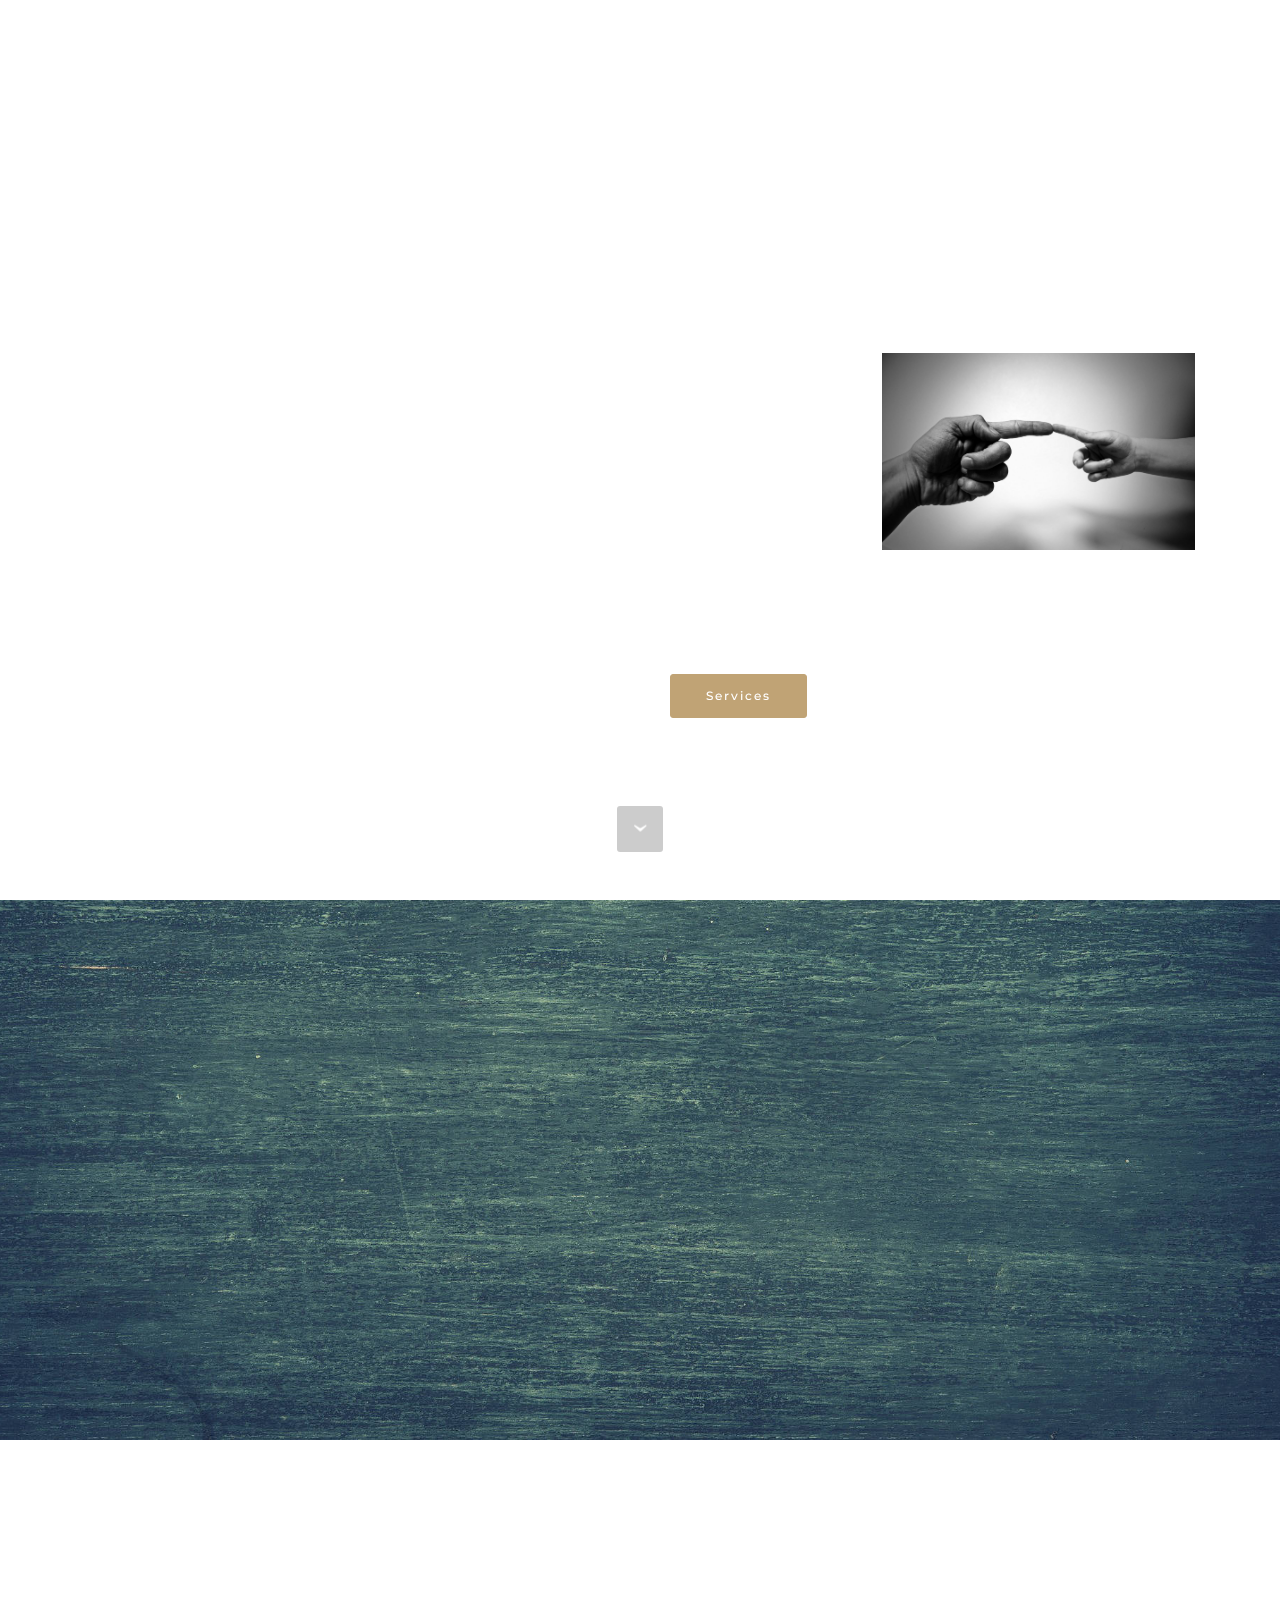
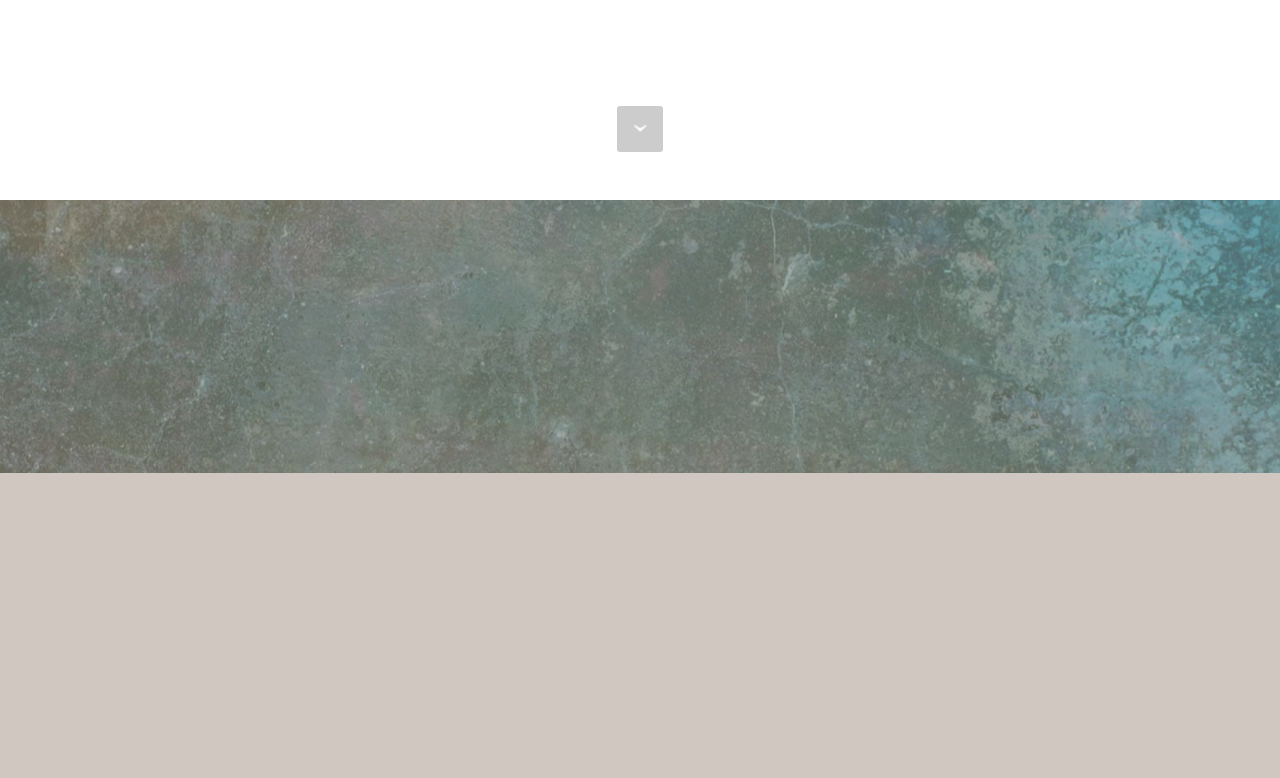
==== commit a7b1795e: "Add files via upload" ====
--- a/About.html
+++ b/About.html
@@ -22,7 +22,7 @@
   
 </head>
 <body>
-  <section class="mbr-section mbr-section-hero mbr-section-full header2 mbr-parallax-background" id="header2-1" data-rv-view="3" style="background-image: url(assets/images/mbr-1920x1280.jpg);">
+  <section class="mbr-section mbr-section-hero mbr-section-full header2 mbr-parallax-background" id="header2-1" data-rv-view="3" style="background-image: url(assets/images/mbr-1920x1080.jpg);">
 
     <div class="mbr-overlay" style="opacity: 0; background-color: rgb(192, 163, 117);">
     </div>
@@ -64,7 +64,7 @@
 
 </section>
 
-<section class="engine"><a href="https://mobirise.info/l">free site templates</a></section><section class="mbr-section mbr-section-hero mbr-section-full header2 mbr-parallax-background" id="header2-6" data-rv-view="30" style="background-image: url(assets/images/mbr-1-1920x1277.jpg);">
+<section class="engine"><a href="https://mobirise.info/j">website templates</a></section><section class="mbr-section mbr-section-hero mbr-section-full header2 mbr-parallax-background" id="header2-6" data-rv-view="30" style="background-image: url(assets/images/mbr-1920x1277.jpg);">
 
     
 
@@ -86,7 +86,7 @@
                                 <p><em>- We engage in IT projects<br>- We are committed<br>- We do our best so our customers succeed</em><br><br><strong>We are dedicated from the beginning, and our goals is to make sure our customers IT investment are aligned and returning the expected value.</strong><br><em><br>- Project Management<br>- IT Transition &amp; Transformation<br>- PMO Processes &amp; Governance<br>- GDPR &amp; Compliance<br>- IT Assessment<br>- IT Security<br>- Cloud<br></em><br><strong><br></strong></p>
                             </div>
 
-                            <div class="mbr-section-btn"><a class="btn btn-info" href="Abou.html">Contact info</a></div>
+                            <div class="mbr-section-btn"><a class="btn btn-info" href="index.html">Home</a></div>
 
                         </div>
                         <div class="mbr-table-cell mbr-valign-top mbr-left-padding-md-up col-md-7 image-size" style="width: 33%;">
@@ -131,7 +131,7 @@
 
                     <form action="https://mobirise.com/" method="post" data-form-title="CONTACT FORM">
 
-                        <input type="hidden" value="hL6m+TQBSFfys4Q+wXrclyEudEOD7QQ8SLGJRvzEBUeNhYzT4Xl9J7vNnoJnDVi4eVZzjB62GoD734XHvU3Bo7GF/iDi1a0RfBKgp7R13v/vdrut3c1AyqUFAU4XTbLZ" data-form-email="true">
+                        <input type="hidden" value="JucQCYym7ThED2nIJOsnTSW2Div+2pDsv+vEpgXVf/LtQDRc0n/PGcPQkXfEoeK99EakYqe94SWV8sWDiiHrwMcQdvqSDJFQo5PI0AALSGgu8UJ5bDr7GXWVQaWbSdFg" data-form-email="true">
 
                         <div class="row row-sm-offset">
 
